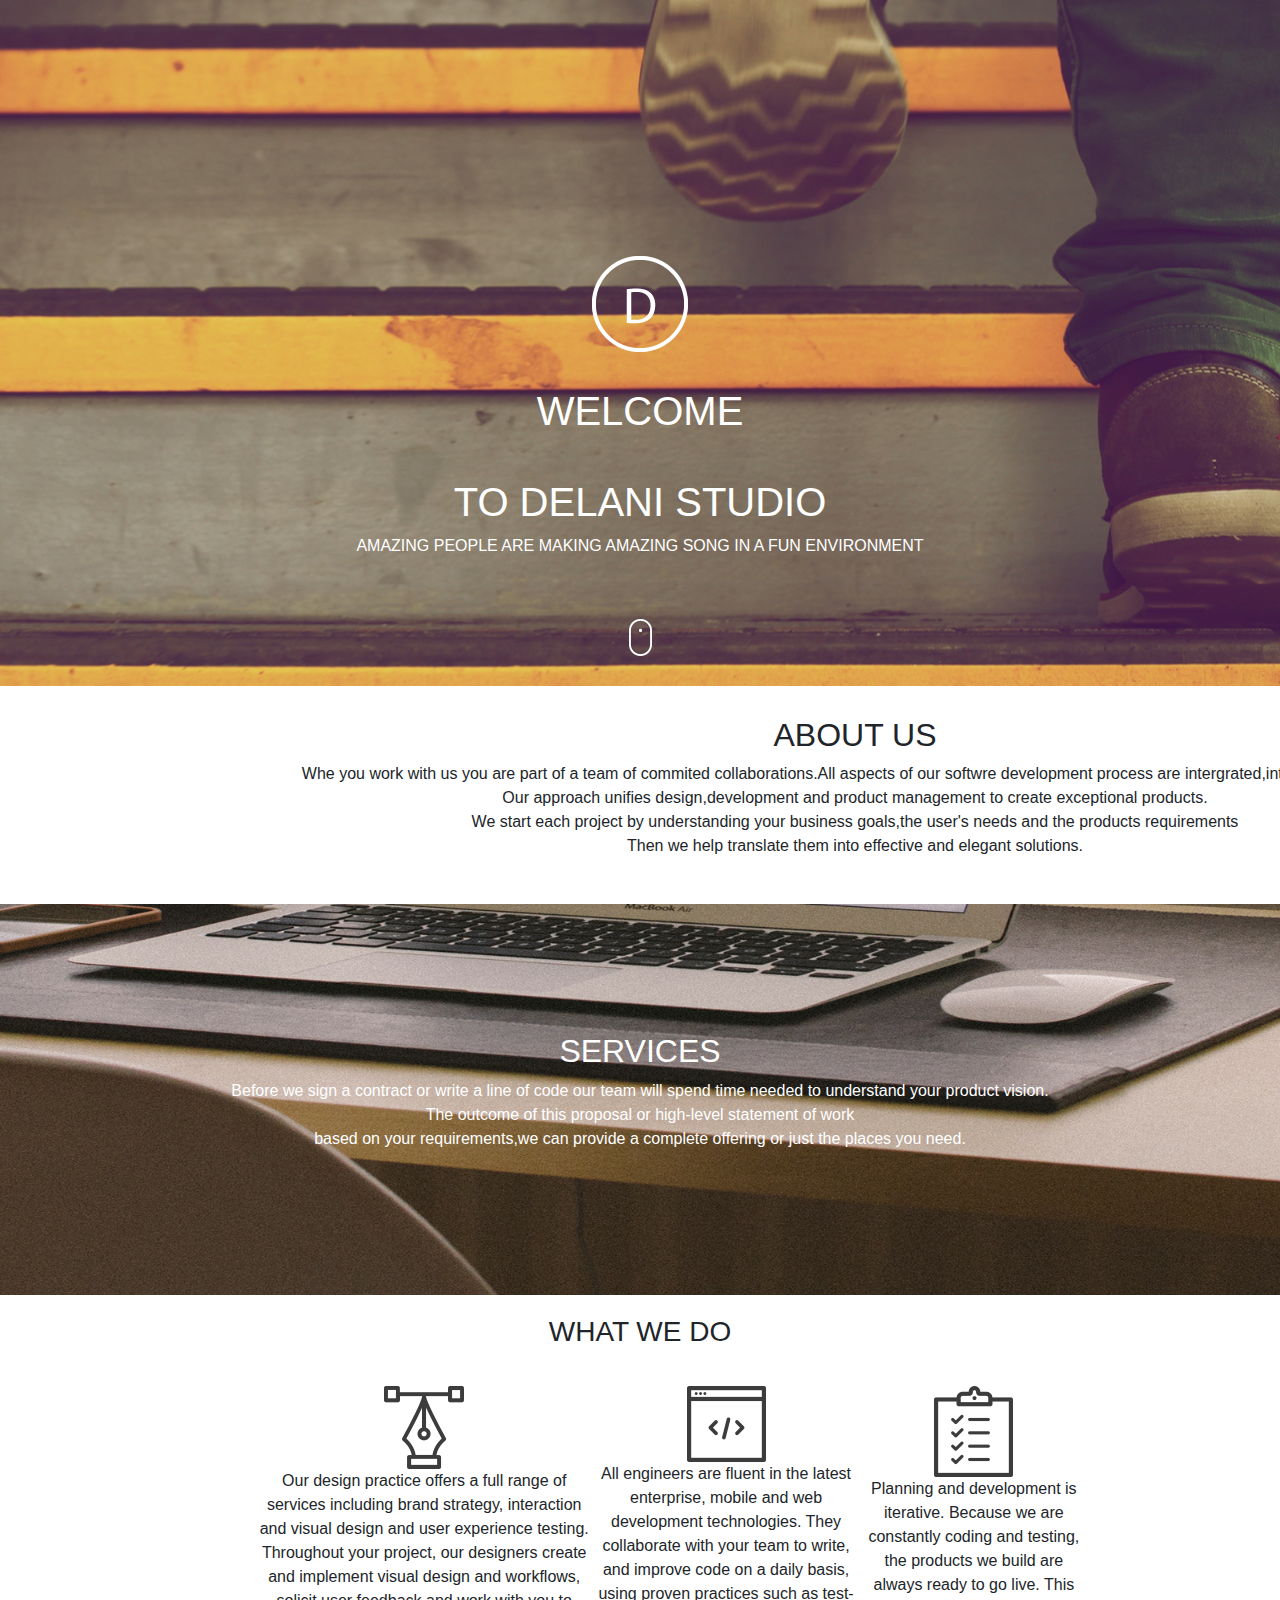
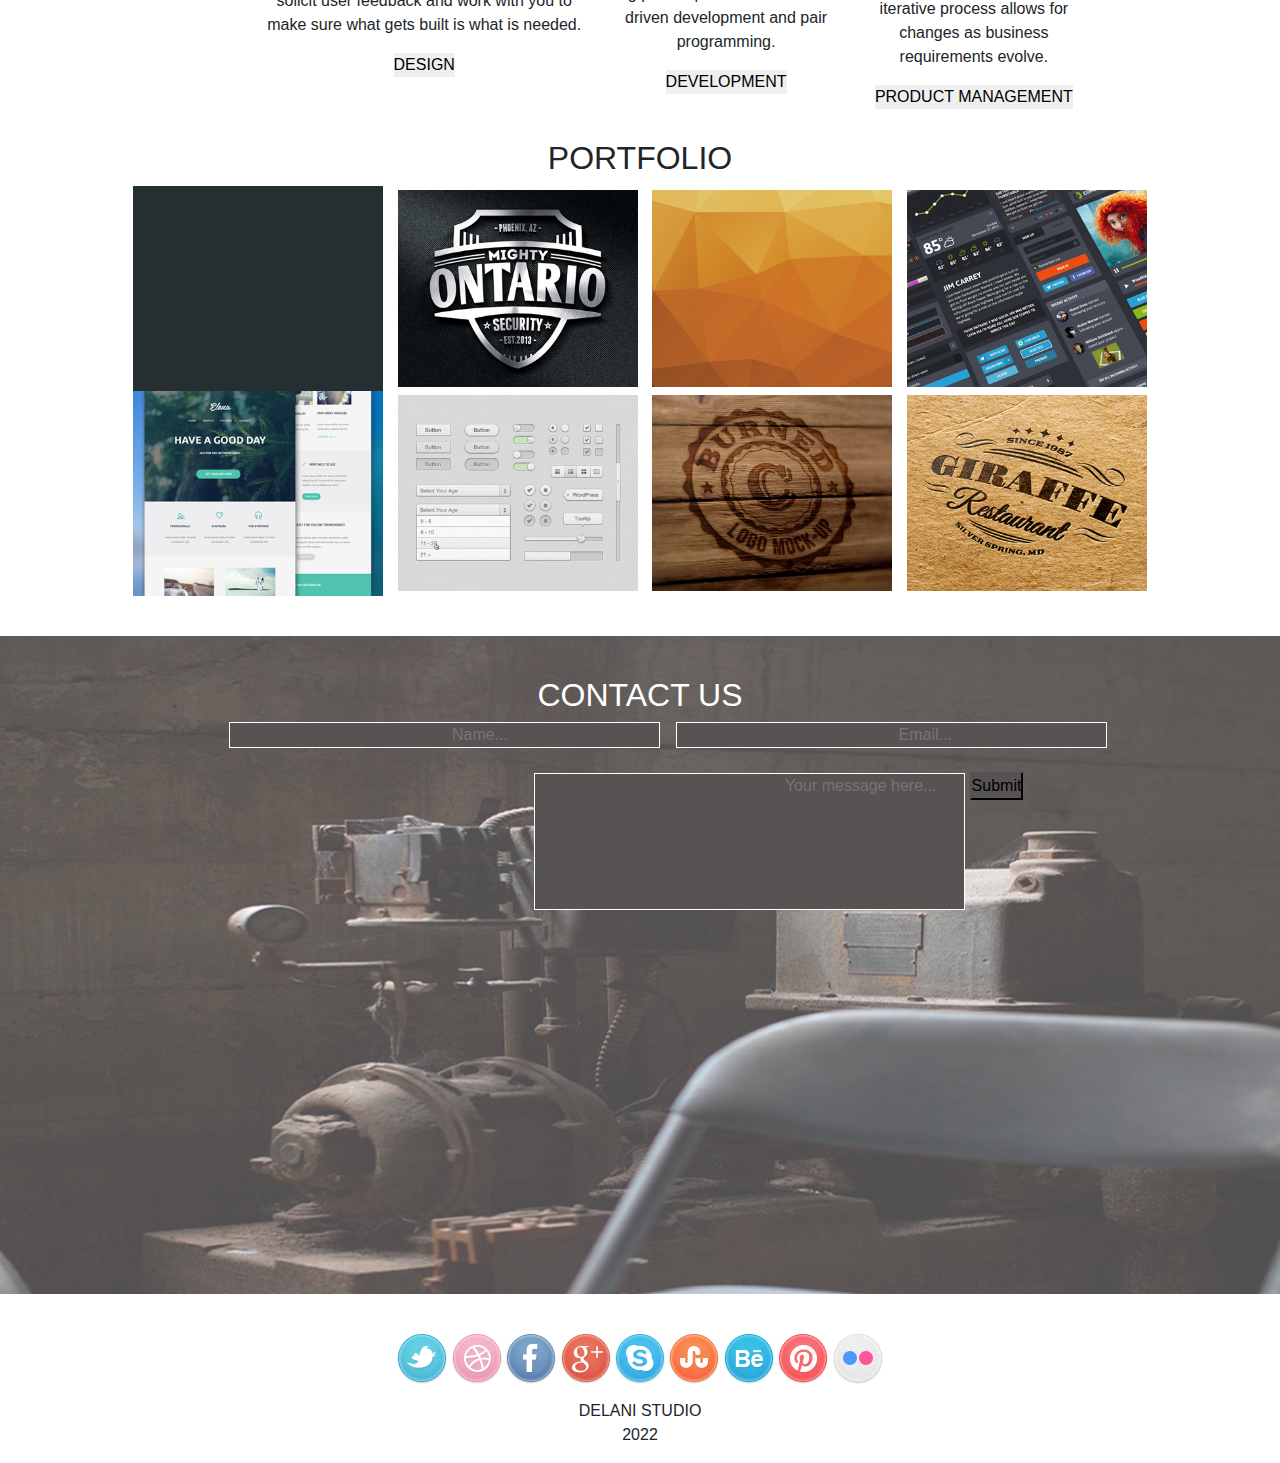
==== index.html @ 976c9649 "add the jquery toggle in the what we do section" ====
<!DOCTYPE html>
<html lang="en">
<head>
    <meta charset="UTF-8">
    <meta http-equiv="X-UA-Compatible" content="IE=edge">
    <meta name="viewport" content="width=device-width, initial-scale=1.0">
    <link rel="stylesheet" href="https://stackpath.bootstrapcdn.com/bootstrap/4.3.1/css/bootstrap.min.css"
            integrity="sha384-ggOyR0iXCbMQv3Xipma34MD+dH/1fQ784/j6cY/iJTQUOhcWr7x9JvoRxT2MZw1T" crossorigin="anonymous">
    <link rel="stylesheet" href="css/style.css">
    <script src="https://ajax.googleapis.com/ajax/libs/jquery/3.5.1/jquery.min.js"></script>
    <script src="js/script.js"></script>


    <title>Delani Studio</title>
</head>
<body>
    <div class="section1 container-fluid">
        <!--background image comes here-->
         <!-- <p style="background-image: url('../assets/logo/logo.png');"> </p>-->
       <div class="container">
           <img src="assets/logo/logo.png" alt="logo" id="logo">
           <h1 id="h1">WELCOME <br>
            <h1 id="secondh1">TO DELANI STUDIO</h1>
           <p id="p1">AMAZING PEOPLE ARE MAKING AMAZING SONG IN A FUN ENVIRONMENT</p>
           <img src="assets/mouse_click.png" alt="mouse_click" id="click">
       </div>

         
    </div>
    <!--section 2 goes here-->
    <div class="section2container">
        <h2>ABOUT US</h2>
        <p>Whe you work with us you are part of  a team of commited collaborations.All aspects of our softwre development process are intergrated,interactive and agile <br>Our approach unifies design,development and product management to create exceptional products. <br>We start each project by understanding your business goals,the user's needs and the products requirements <br>Then we help translate them into effective and elegant solutions.   </p>
    </div>
    <!--section3-->
    <!--background image goes here-->
    <div class=" section3 container-fluid"> 
        <div class="section3a container">
            <h2>SERVICES</h2>
            <p>Before we sign a contract or write a line of code our team will spend time needed to understand your product vision. <br>The outcome of this proposal or high-level statement of work <br> based on your requirements,we can provide a complete offering or just the places you need.  </p>
        </div>
    </div> 
    <h3 id="h3">WHAT WE DO</h3>
    <div class="section4container">
        <!--icons will follow here-->
       
        <div class="design">
            <img src="assets/services_icons/design_icon.png" alt="design"><br>
            <P id="pdesign">Our design practice offers a full range of services including brand strategy, interaction and visual design and user
            experience testing.
            Throughout your project, our designers create and implement visual design and workflows, solicit user feedback and work
            with you to make sure what gets built is what is needed.</P>
            <button id="button1">DESIGN</button>
        </div>
       <div class="development">
            <img src="assets/services_icons/dev_icon.png" alt="dev"><br>
            <P id="pdev">All engineers are fluent in the latest enterprise, mobile and web development technologies.
            They collaborate with your team to write, and improve code on a daily basis, using proven practices such as test-driven
            development and pair programming.</P>

            <button id="button2">DEVELOPMENT</button>
       </div>
       <div class="product">
            <img src="assets/services_icons/product_icon.png" alt="product"><br>
            <P id="pproduct">Planning and development is iterative. Because we are constantly coding and testing, the products we build are always
            ready to go live.
            This iterative process allows for changes as business requirements evolve.</P>
            <button id="button3">PRODUCT MANAGEMENT</button>
       </div>

    </div>
    <div class="containersection5">
        <h2>PORTFOLIO</h2>
        <!--the portfolio images will come here-->
        <img src="assets/portfolio/work4.jpg" alt="work4" width="250px" >
        <img src="assets/portfolio/work3.jpg" alt="work3" width="250px" id="img1">
        <img src="assets/portfolio/work2.jpg" alt="work2" width="250px" id="img1">
        <img src="assets/portfolio/work1.jpg" alt="work1" width="250px" id="img1">
        <img src="assets/portfolio/work5.jpg" alt="work5" width="250px">
        <img src="assets/portfolio/work6.jpg" alt="work6" width="250px" id="img1">
        <img src="assets/portfolio/work7.jpg" alt="work7" width="250px" id="img1">
        <img src="assets/portfolio/work8.jpg" alt="work8" width="250px" id="img1">


    </div>
    <div class="section6 container-fluid">
       
        <!--a background img will appear here-->
        <!--a form will also be put here-->
       <div class="container">
            <form>
                <h2>CONTACT US</h2>
                <input type="text" id="name" name="yourname" placeholder="Name...">
                <input type="email" id="email" name="youremail" placeholder="Email..."> <br> <br>
            
                <input type="text" id="message" name="yourmessage" placeholder="Your message here...">
                <input type="submit" id="sub">
            </form>
       </div>
    </div>
    <div class="section7 footer">
        <!--social icons will be put here-->
        <img src="assets/social_icons/twitter.png" alt="twitter">
        <img src="assets/social_icons/dribble.png" alt="dribble" id="img2">
        <img src="assets/social_icons/facebook.png" alt="facebook" id="img2">
        <img src="assets/social_icons/g_plus.png" alt="gplus" id="img2">
        <img src="assets/social_icons/skype.png" alt="skyp" id="img2">
        <img src="assets/social_icons/stumble_upon.png" alt="stumble_upon">
        <img src="assets/social_icons/behance.png" alt="behance" id="img2">
        <img src="assets/social_icons/pinterest.png" alt="pinterest" id="img2">
        <img src="assets/social_icons/flickr.png" alt="flickr" id="img2">


    </div>
    <p id="copyright">DELANI STUDIO <br>2022 </p>
</body>
</html>
---- css/style.css ----
*{
    padding: 0%;
    margin: 0%;
    box-sizing: border-box;
}

.section1{
    background-image: url(../assets/backgrounds/h_img.jpg);
    background-position: center;
    background-repeat: no-repeat;
    position: relative;
    padding-top: 20%;
    
}
.container{
    text-align: center;
    color: white;    
}
#logo{
    padding-bottom: 35px;
}
#h1{
    padding-bottom: 35px;
}

#p1{
    padding-bottom: 45px;
    
}
#click{
    padding-bottom: 30px;
}
/*section2 */
.section2container{
    text-align: center;
    padding: 30px 30px 30px 30px;  
    width: 190vh;
    
}
/*.section3container{
  
    text-align: center;
    color: white;

 
}*/


.section3{
    background-image: url(../assets/backgrounds/s_image.jpg);
    background-size: cover;
    background-position: center;
    background-repeat: no-repeat;
    position: relative;
    padding-top: 10%;
    padding-bottom: 10%;
    padding-right: 10%;
    padding-left: 10%;
}
/*Ssection4*/
.section4container{
    text-align: center;
    display: flex;
    justify-content: space-between;
    margin-left: 20%;
    margin-right: 15%;
    padding-top: 30px;
}
#h3{
    text-align: center;
    padding-top: 20px;
    font-size: bold;
}
.containersection5{
   text-align: center;
    margin-left: 10%;
    margin-right: 10%;
    padding-top: 30px;
    
}
#img1{
    padding-left: 10px;
}
/*contact us section*/
.section6{
    background-image: url(../assets/backgrounds/c_image.jpg);
    background-position: center;
    background-repeat: no-repeat;
    position: relative;
    padding-bottom: 30%;
    color: white;
    margin-top: 40px;
    margin-bottom: 40px;
    
}


#email{
    border: 1px solid white;
    background: #565352;
    color: white;
    padding-left: 20%;
    margin-left: 1%;
}
#name{
    border: 1px solid white;
    background: #565352;
    color: white;
    padding-left: 20%;
    margin-left: 5%;
}
#message{
    border: 1px solid white;
    background: #565352;
    color: white;
    padding-left: 20%;
    padding-bottom: 10%;
    text-align: center;
    margin-left: 25%;
   
}
#sub{
    background: #565352;
}

.section6 h2{
    text-align: center;
    padding-top: 40px;
}
.section7{
    text-align: center;
}
#copyright{
    text-align: center;
    padding-top: 15px;

}
#button1{
    border: none;
}
#button2{
    border: none;
}
#button3{
    border: none;
}
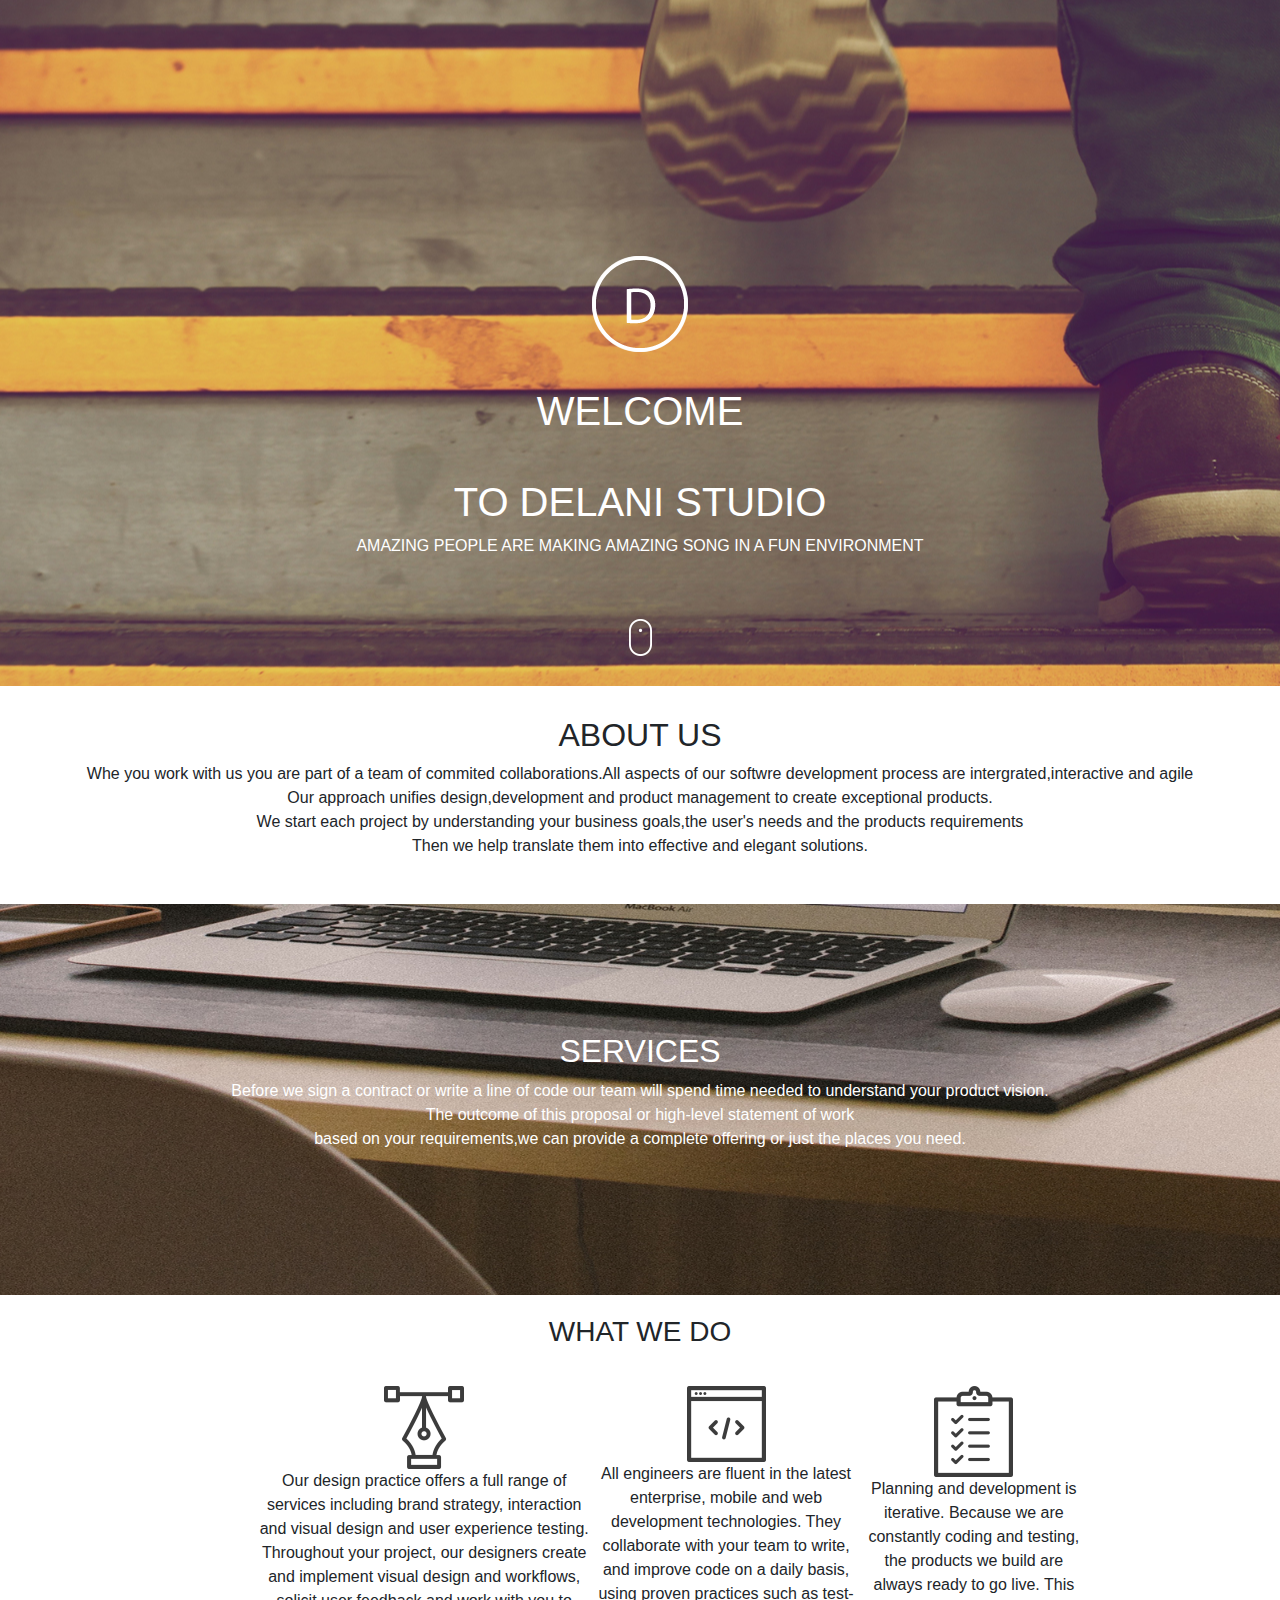
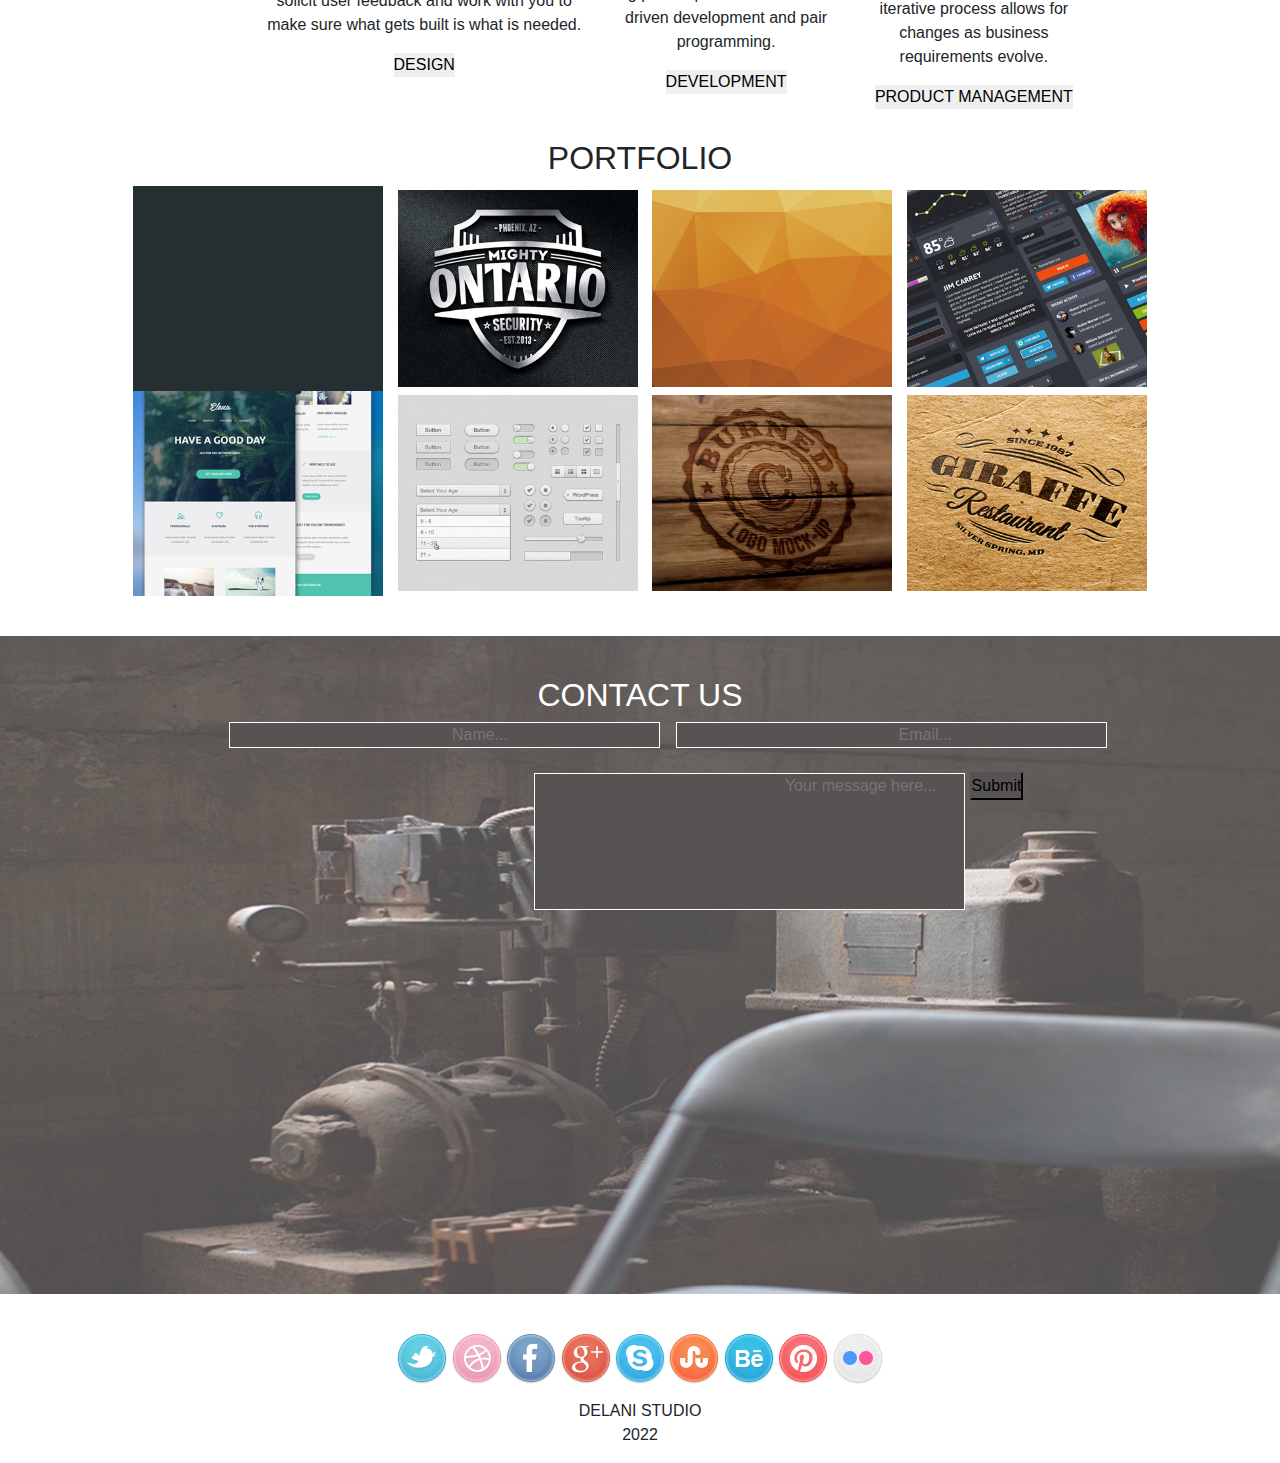
==== commit 7d33e57e: "modified the alert popup" ====
--- a/index.html
+++ b/index.html
@@ -28,9 +28,15 @@
          
     </div>
     <!--section 2 goes here-->
-    <div class="section2container">
+    <div class="container-fluid">
+      <div class="cont">
         <h2>ABOUT US</h2>
-        <p>Whe you work with us you are part of  a team of commited collaborations.All aspects of our softwre development process are intergrated,interactive and agile <br>Our approach unifies design,development and product management to create exceptional products. <br>We start each project by understanding your business goals,the user's needs and the products requirements <br>Then we help translate them into effective and elegant solutions.   </p>
+        <p>Whe you work with us you are part of a team of commited collaborations.All aspects of our softwre development process
+            are intergrated,interactive and agile <br>Our approach unifies design,development and product management to create
+            exceptional products. <br>We start each project by understanding your business goals,the user's needs and the
+            products requirements <br>Then we help translate them into effective and elegant solutions.
+        </p>
+      </div>
     </div>
     <!--section3-->
     <!--background image goes here-->
@@ -88,13 +94,13 @@
         <!--a background img will appear here-->
         <!--a form will also be put here-->
        <div class="container">
-            <form>
+            <form name="message" id="form" onsubmit="myFunction()">
                 <h2>CONTACT US</h2>
                 <input type="text" id="name" name="yourname" placeholder="Name...">
                 <input type="email" id="email" name="youremail" placeholder="Email..."> <br> <br>
             
                 <input type="text" id="message" name="yourmessage" placeholder="Your message here...">
-                <input type="submit" id="sub">
+                <input type="submit" id="sub" value="Submit">
             </form>
        </div>
     </div>
--- a/css/style.css
+++ b/css/style.css
@@ -31,10 +31,10 @@
     padding-bottom: 30px;
 }
 /*section2 */
-.section2container{
+.cont{
     text-align: center;
     padding: 30px 30px 30px 30px;  
-    width: 190vh;
+    
     
 }
 /*.section3container{
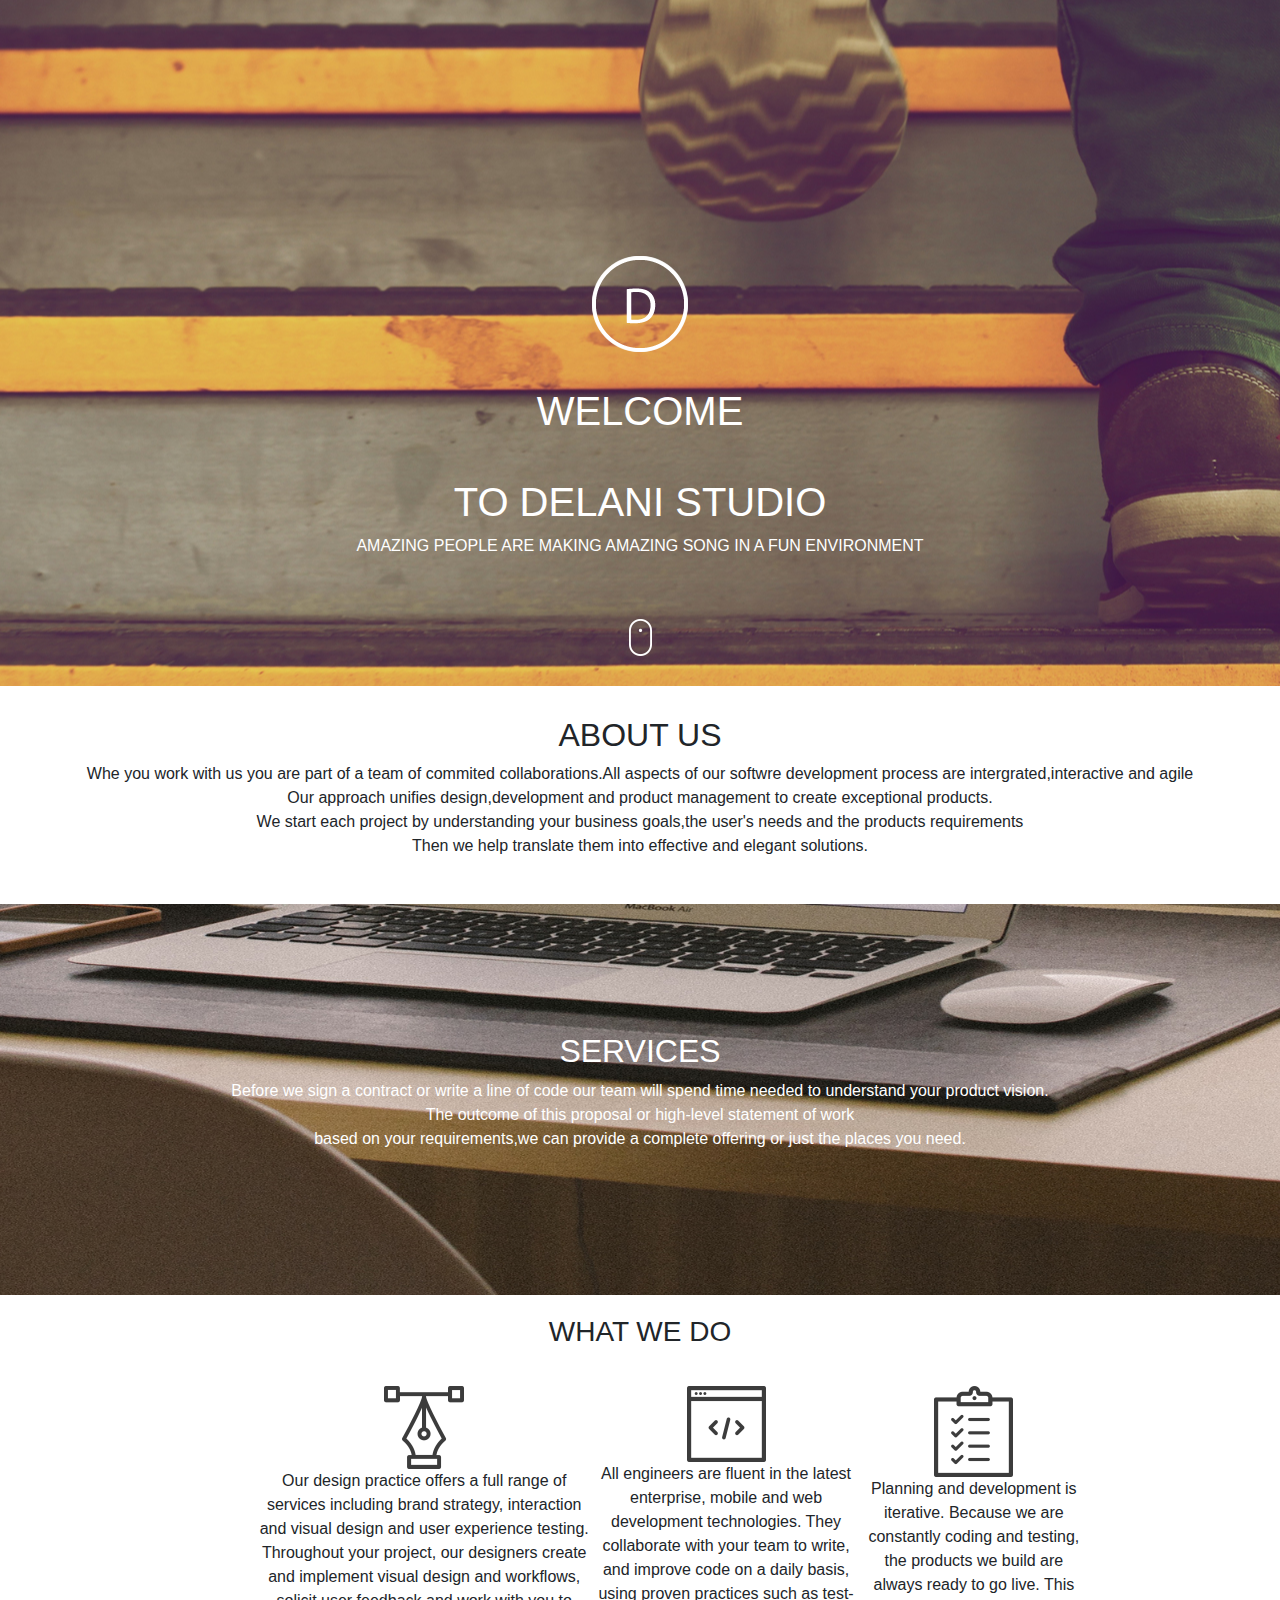
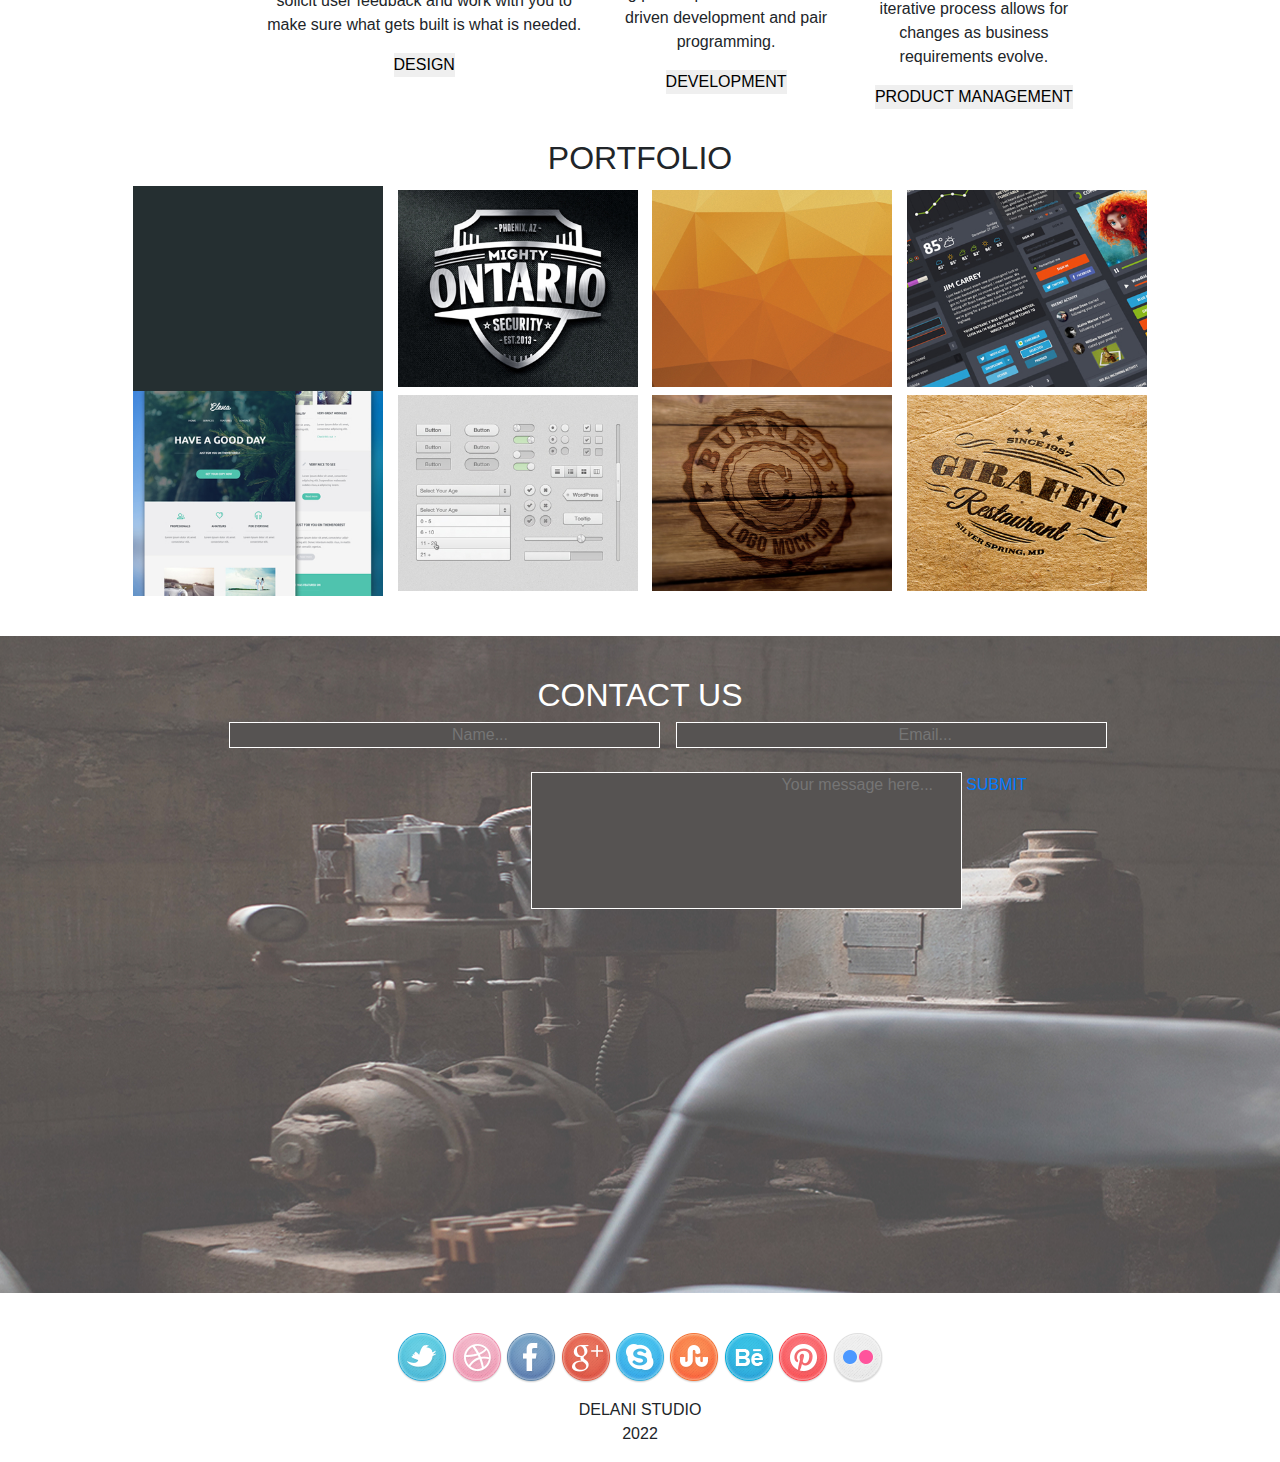
==== commit af36293c: "intergrate mailchimp to make the submission responsive" ====
--- a/index.html
+++ b/index.html
@@ -9,8 +9,6 @@
     <link rel="stylesheet" href="css/style.css">
     <script src="https://ajax.googleapis.com/ajax/libs/jquery/3.5.1/jquery.min.js"></script>
     <script src="js/script.js"></script>
-
-
     <title>Delani Studio</title>
 </head>
 <body>
@@ -100,7 +98,8 @@
                 <input type="email" id="email" name="youremail" placeholder="Email..."> <br> <br>
             
                 <input type="text" id="message" name="yourmessage" placeholder="Your message here...">
-                <input type="submit" id="sub" value="Submit">
+               <!-- <input type="submit" id="sub" value="Submit">-->
+                <a href="assets/mailchimp.html">SUBMIT</a>
             </form>
        </div>
     </div>
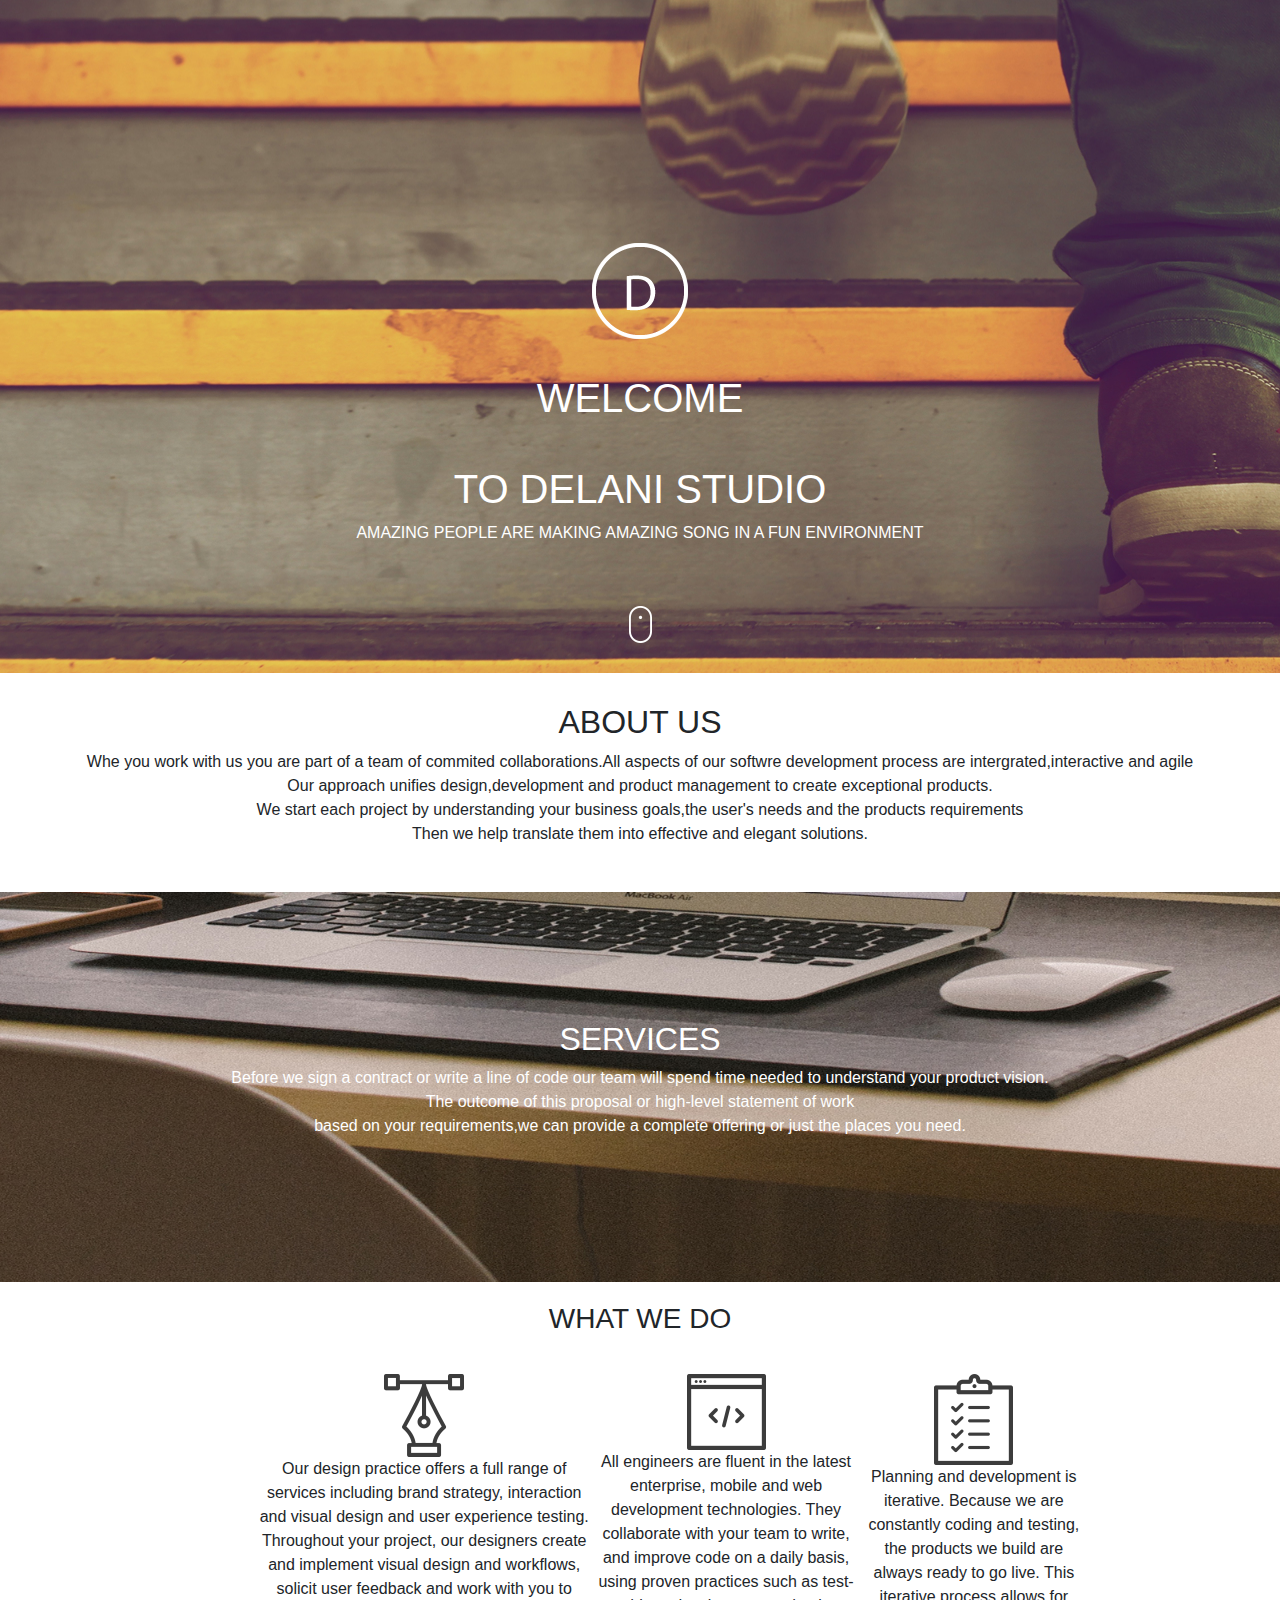
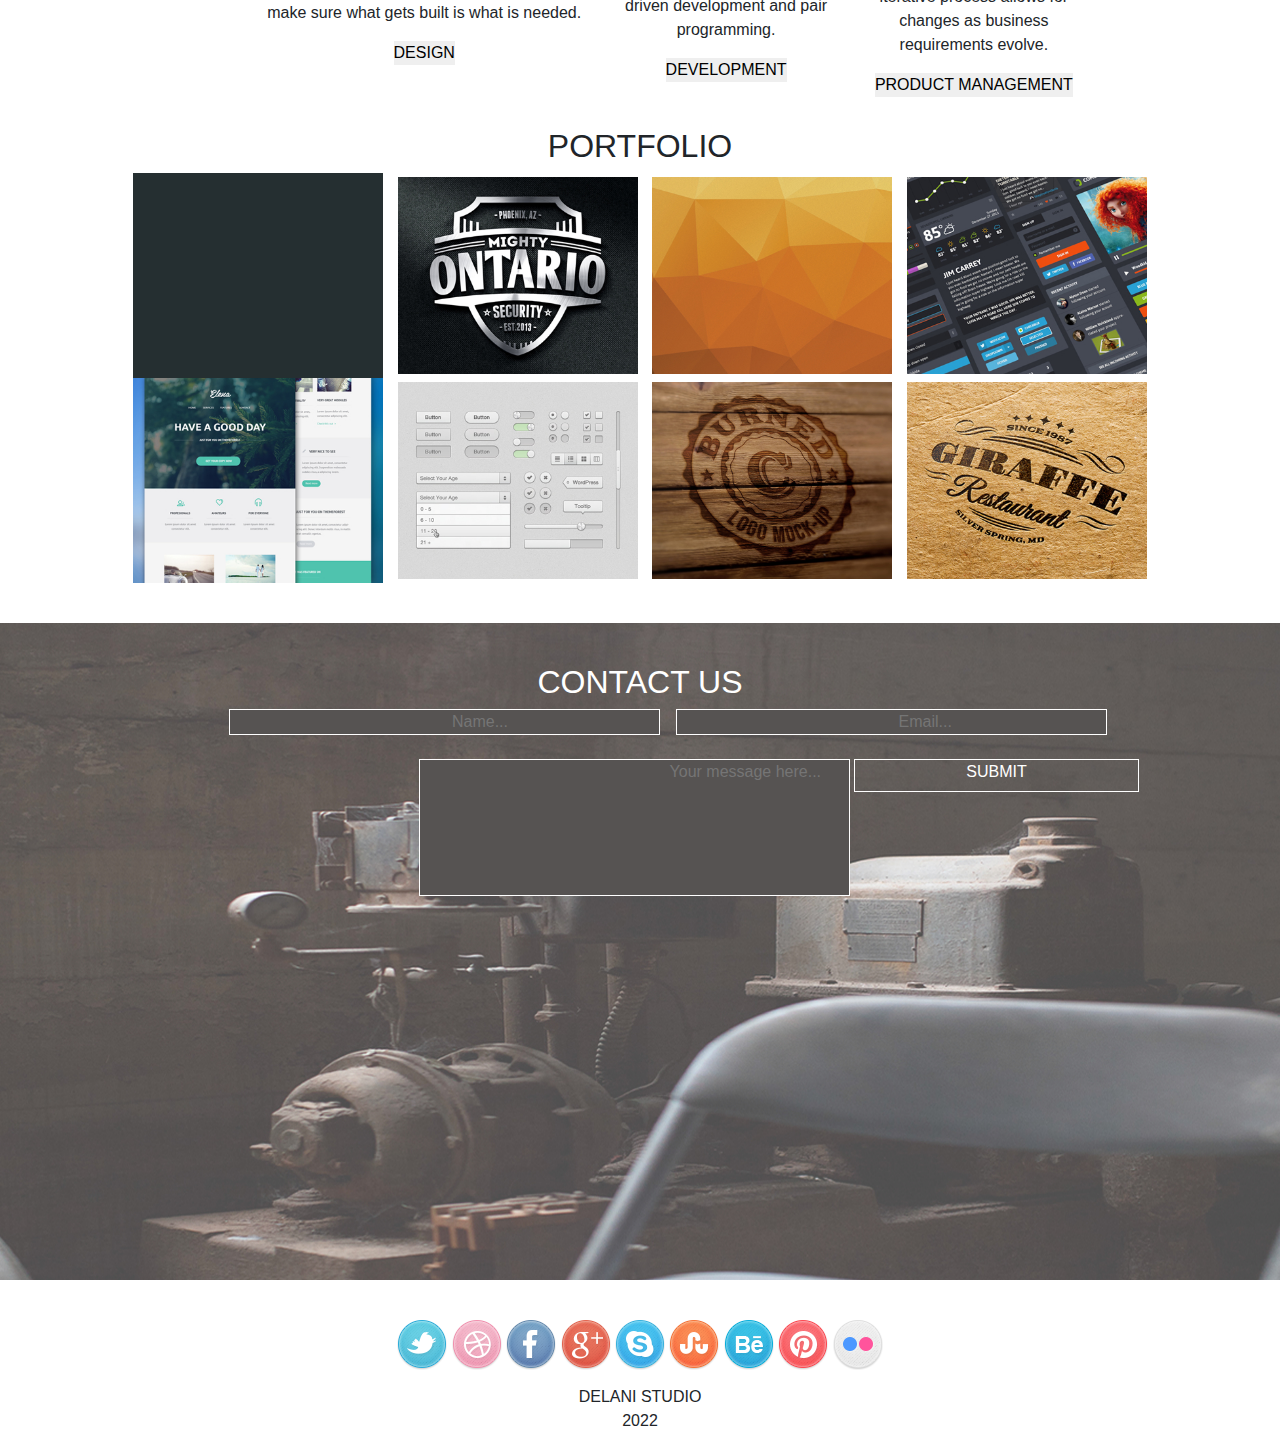
==== commit 869e56a4: "restructure and style the form submit button" ====
--- a/index.html
+++ b/index.html
@@ -8,6 +8,8 @@
             integrity="sha384-ggOyR0iXCbMQv3Xipma34MD+dH/1fQ784/j6cY/iJTQUOhcWr7x9JvoRxT2MZw1T" crossorigin="anonymous">
     <link rel="stylesheet" href="css/style.css">
     <script src="https://ajax.googleapis.com/ajax/libs/jquery/3.5.1/jquery.min.js"></script>
+    <script src="snake.min.js"> </script>
+    
     <script src="js/script.js"></script>
     <title>Delani Studio</title>
 </head>
@@ -76,7 +78,7 @@
     <div class="containersection5">
         <h2>PORTFOLIO</h2>
         <!--the portfolio images will come here-->
-        <img src="assets/portfolio/work4.jpg" alt="work4" width="250px" >
+        <img src="assets/portfolio/work4.jpg" alt="work4" width="250px">
         <img src="assets/portfolio/work3.jpg" alt="work3" width="250px" id="img1">
         <img src="assets/portfolio/work2.jpg" alt="work2" width="250px" id="img1">
         <img src="assets/portfolio/work1.jpg" alt="work1" width="250px" id="img1">
@@ -84,6 +86,73 @@
         <img src="assets/portfolio/work6.jpg" alt="work6" width="250px" id="img1">
         <img src="assets/portfolio/work7.jpg" alt="work7" width="250px" id="img1">
         <img src="assets/portfolio/work8.jpg" alt="work8" width="250px" id="img1">
+
+
+
+
+
+
+
+
+
+
+
+        <!--<div class="box snake">
+            <img src="assets/portfolio/work4.jpg" alt="work4" width="250px">
+            <div class="overlay">
+                This is our first project
+            </div>
+        </div>
+
+            
+          <div class="box snake">
+                <img src="assets/portfolio/work3.jpg" alt="work3" width="250px" id="img1">
+                <div class="overlay">
+                    This is our first project
+                </div>
+          </div>
+
+            <div class="box snake">
+                <img src="assets/portfolio/work2.jpg" alt="work2" width="250px" id="img1">
+                <div class="overlay">
+                    This is our first project
+                </div>
+            </div>
+
+             <div class=" box snake">
+                <img src="assets/portfolio/work1.jpg" alt="work1" width="250px" id="img1">
+                <div class="overlay">
+                    This is our first project
+                </div>
+             </div>
+
+             <div class="box snake">
+                <img src="assets/portfolio/work5.jpg" alt="work5" width="250px">
+                <div class="overlay">
+                    This is our first project
+                </div>
+             </div>
+             <div class="snake">
+                <img src="assets/portfolio/work6.jpg" alt="work6" width="250px" id="img1">
+                <div class="overlay">
+                    This is our first project
+                </div>
+             </div>
+             <div class="box snake">
+                <img src="assets/portfolio/work7.jpg" alt="work7" width="250px" id="img1">
+                <div class="overlay">
+                    This is our first project
+                </div>
+             </div>
+
+             <div class="box snake">
+                <img src="assets/portfolio/work8.jpg" alt="work8" width="250px" id="img1">
+                <div class="overlay">
+                    This is our first project
+                </div>
+             </div>-->
+
+        
 
 
     </div>
@@ -97,9 +166,10 @@
                 <input type="text" id="name" name="yourname" placeholder="Name...">
                 <input type="email" id="email" name="youremail" placeholder="Email..."> <br> <br>
             
-                <input type="text" id="message" name="yourmessage" placeholder="Your message here...">
-               <!-- <input type="submit" id="sub" value="Submit">-->
-                <a href="assets/mailchimp.html">SUBMIT</a>
+                <input type="text" id="message" name="yourmessage" placeholder="Your message here..."> 
+                <!--<input type="submit" id="sub" value="Submit">-->
+                <a href="assets/mailchimp.html" id="sub2">SUBMIT</a>
+              
             </form>
        </div>
     </div>
@@ -118,5 +188,6 @@
 
     </div>
     <p id="copyright">DELANI STUDIO <br>2022 </p>
+
 </body>
 </html>--- a/css/style.css
+++ b/css/style.css
@@ -9,7 +9,7 @@
     background-position: center;
     background-repeat: no-repeat;
     position: relative;
-    padding-top: 20%;
+    padding-top: 19%;
     
 }
 .container{
@@ -144,4 +144,31 @@
 #button3{
     border: none;
 }
+#sub2{
+    border: 1px solid white;
+    height: 140px;
+    width: 100px; 
+    color: white;
+    text-align: center;
+    padding-left: 10%;
+    padding-right: 10%;
+    padding-top: 0.3%;
+    padding-bottom: 1%;
+    
+}
+.overlay{
+  position:absolute;
+  opacity:0.9;
+  text-align:center;
+  padding-top:60px;
+  background-color:#ffffff;
 
+}
+
+.overlay .title{
+  font-size:15px;
+  font-weight:bold;
+  display:block;
+  width:100%;
+
+}
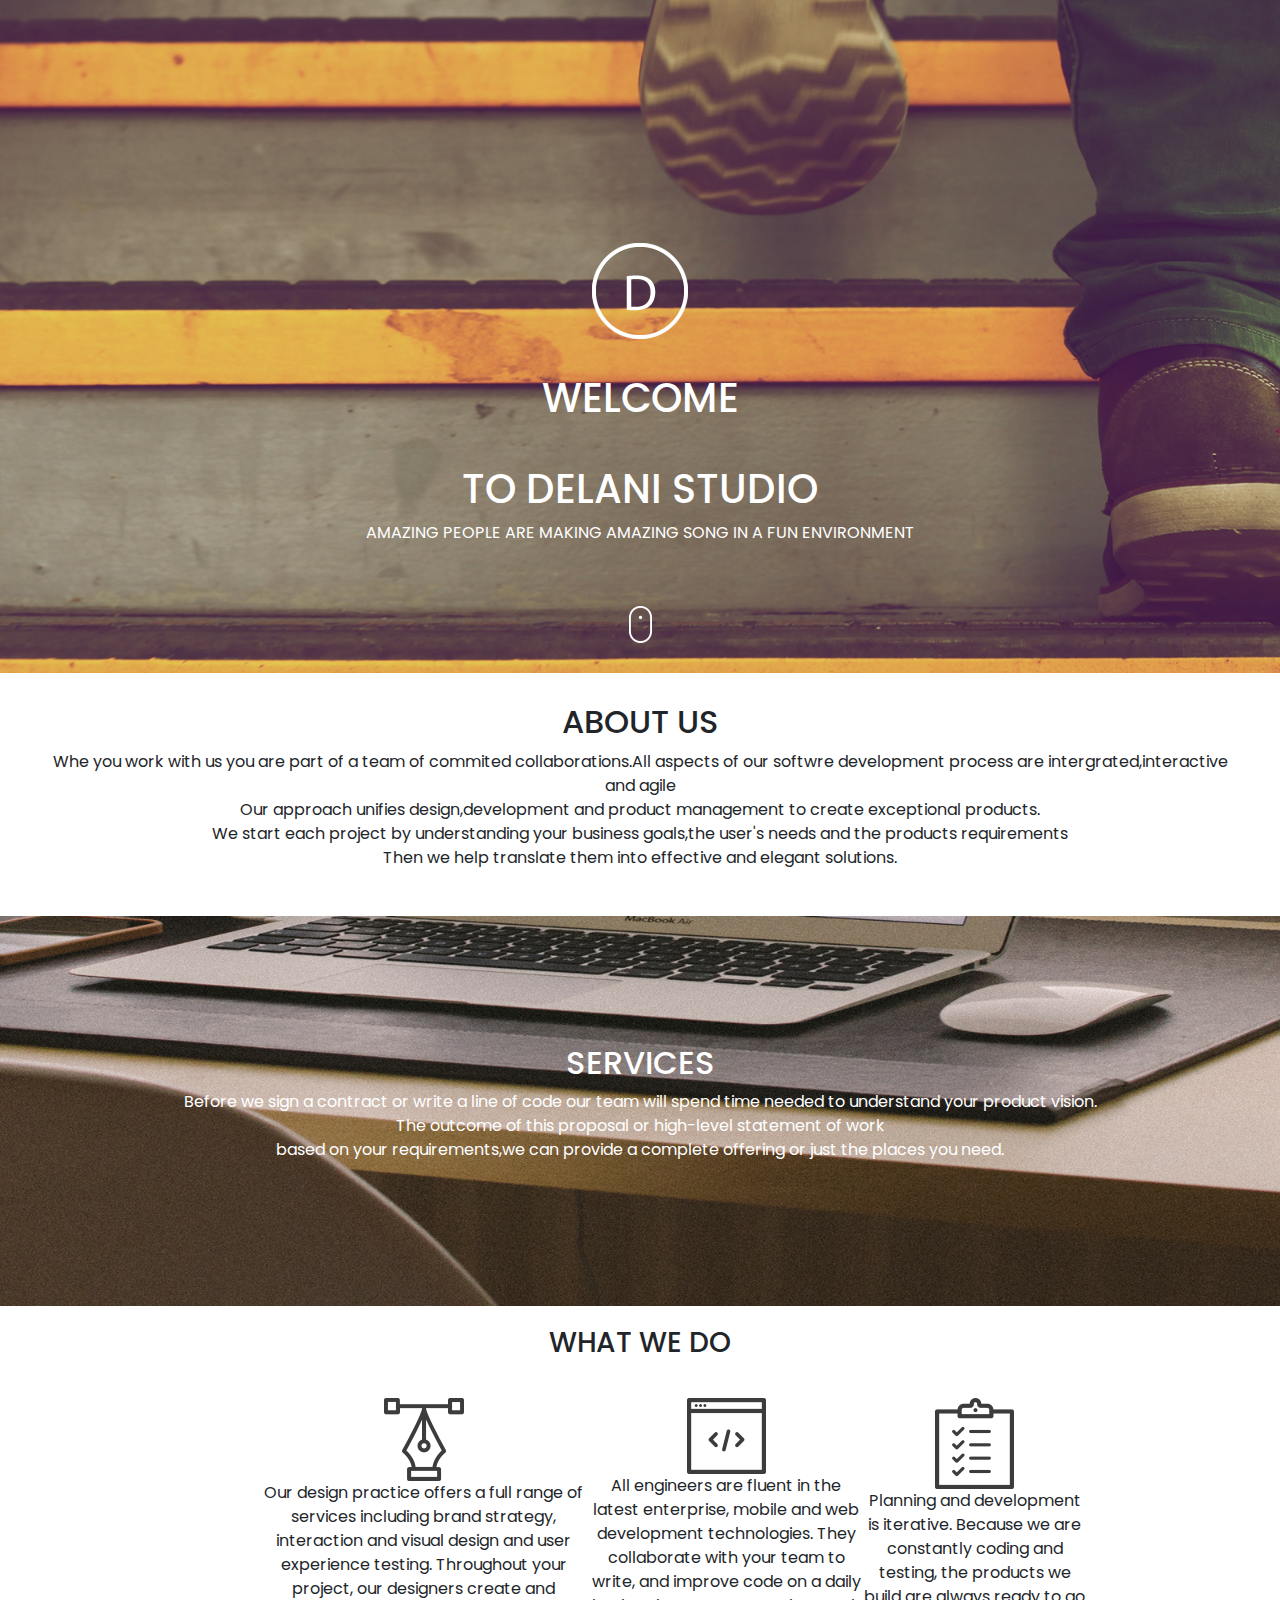
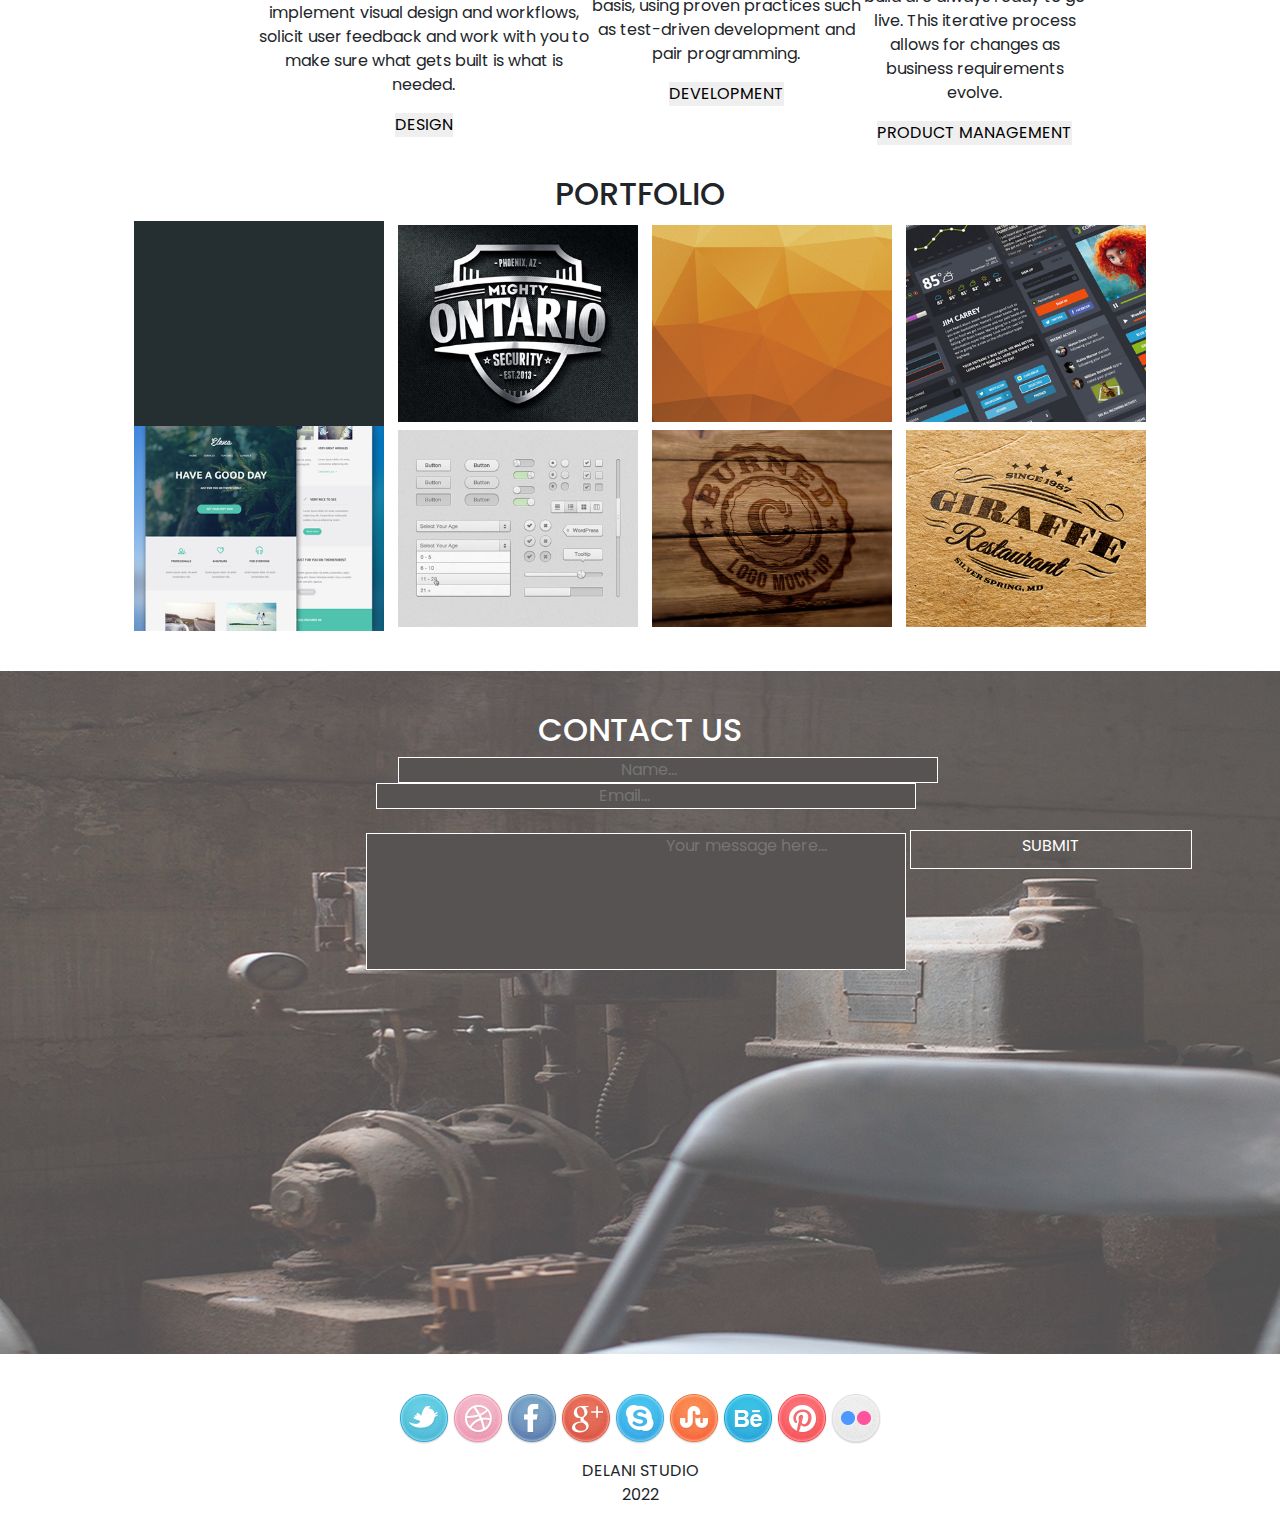
==== commit 08f78e7c: "add google fonts" ====
--- a/index.html
+++ b/index.html
@@ -11,6 +11,9 @@
     <script src="snake.min.js"> </script>
     
     <script src="js/script.js"></script>
+    <link rel="preconnect" href="https://fonts.googleapis.com">
+    <link rel="preconnect" href="https://fonts.gstatic.com" crossorigin>
+    <link href="https://fonts.googleapis.com/css2?family=Poppins:wght@300&display=swap" rel="stylesheet">
     <title>Delani Studio</title>
 </head>
 <body>
--- a/css/style.css
+++ b/css/style.css
@@ -2,6 +2,9 @@
     padding: 0%;
     margin: 0%;
     box-sizing: border-box;
+}
+body{
+    font-family: 'Poppins', sans-serif;
 }
 
 .section1{
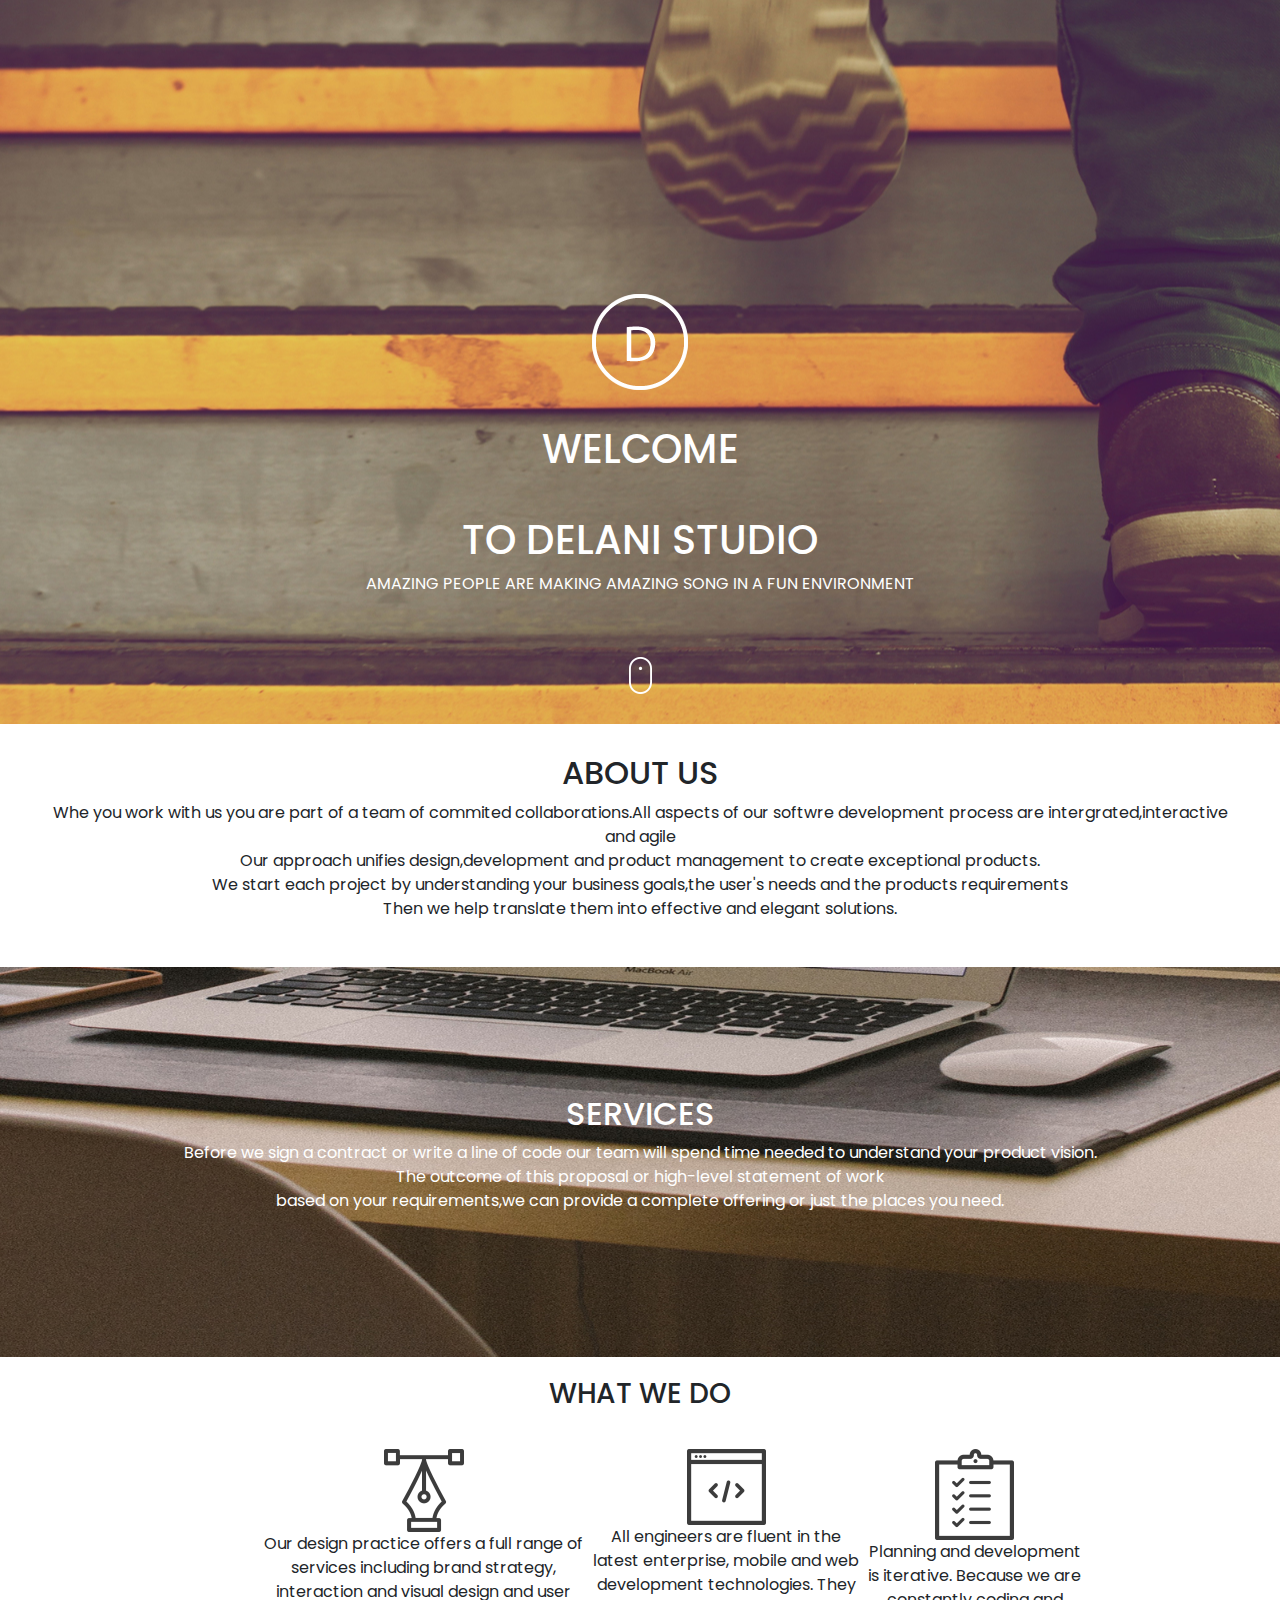
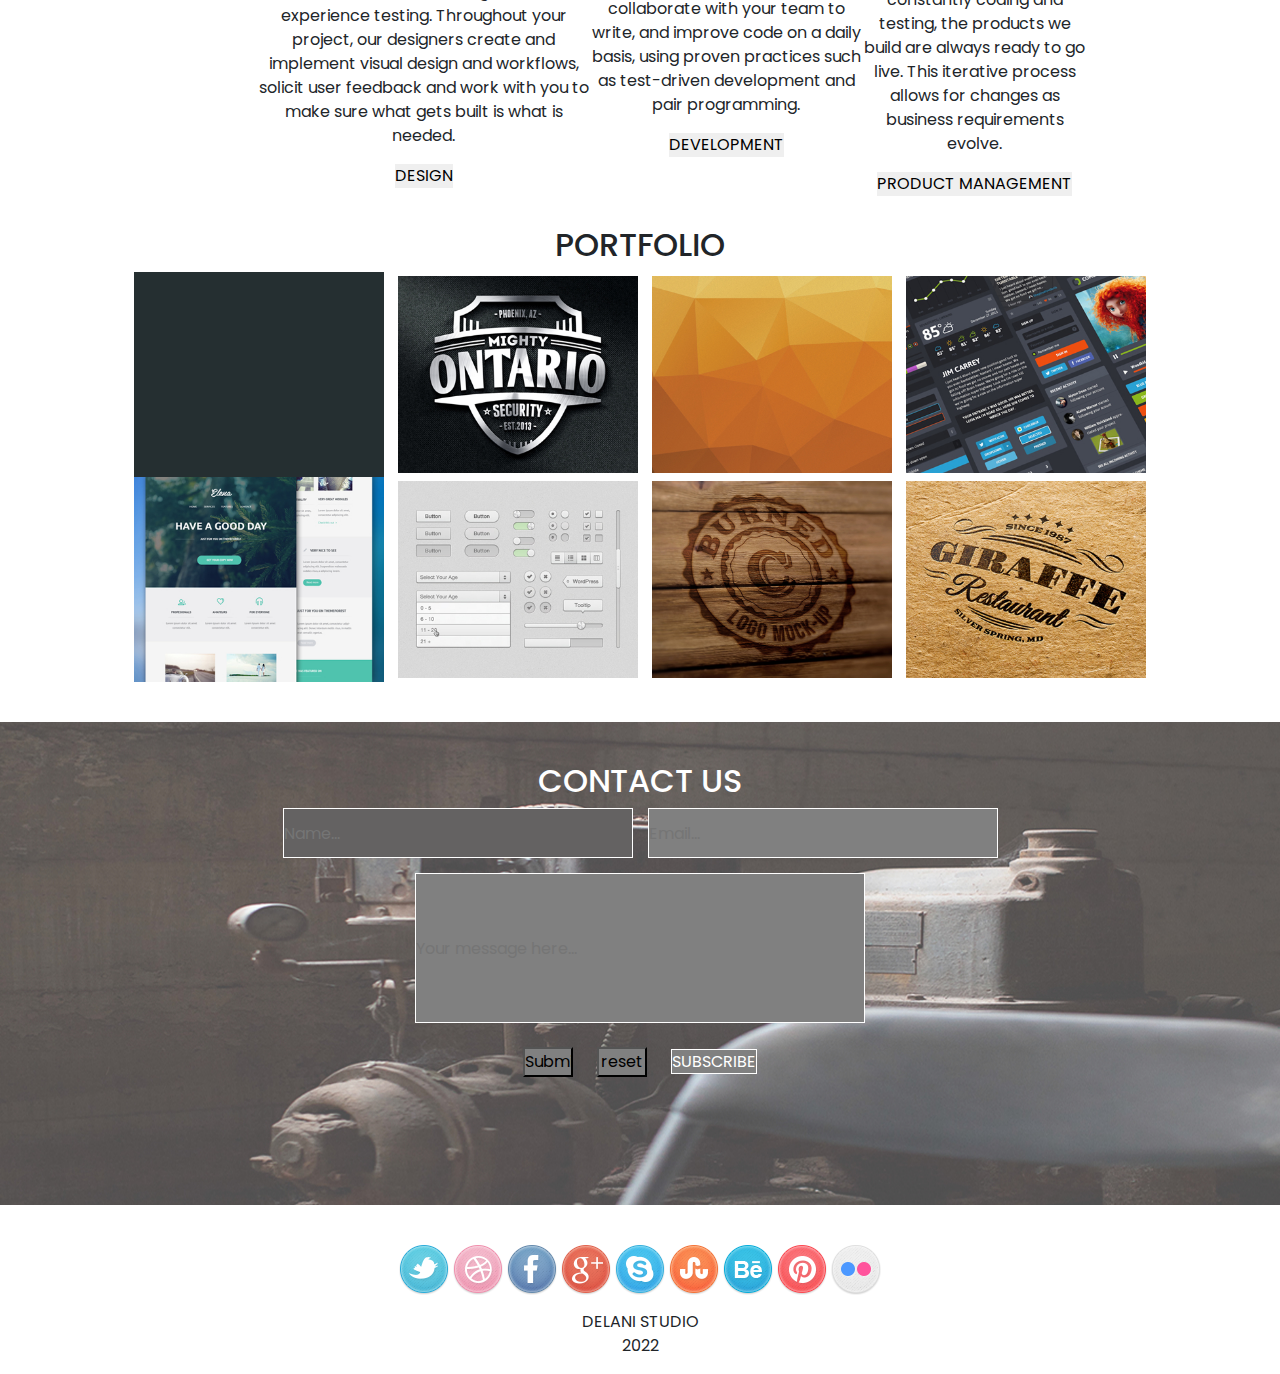
==== commit ec8d6367: "adjust the width and height of the form inuts" ====
--- a/index.html
+++ b/index.html
@@ -9,7 +9,6 @@
     <link rel="stylesheet" href="css/style.css">
     <script src="https://ajax.googleapis.com/ajax/libs/jquery/3.5.1/jquery.min.js"></script>
     <script src="snake.min.js"> </script>
-    
     <script src="js/script.js"></script>
     <link rel="preconnect" href="https://fonts.googleapis.com">
     <link rel="preconnect" href="https://fonts.gstatic.com" crossorigin>
@@ -89,75 +88,6 @@
         <img src="assets/portfolio/work6.jpg" alt="work6" width="250px" id="img1">
         <img src="assets/portfolio/work7.jpg" alt="work7" width="250px" id="img1">
         <img src="assets/portfolio/work8.jpg" alt="work8" width="250px" id="img1">
-
-
-
-
-
-
-
-
-
-
-
-        <!--<div class="box snake">
-            <img src="assets/portfolio/work4.jpg" alt="work4" width="250px">
-            <div class="overlay">
-                This is our first project
-            </div>
-        </div>
-
-            
-          <div class="box snake">
-                <img src="assets/portfolio/work3.jpg" alt="work3" width="250px" id="img1">
-                <div class="overlay">
-                    This is our first project
-                </div>
-          </div>
-
-            <div class="box snake">
-                <img src="assets/portfolio/work2.jpg" alt="work2" width="250px" id="img1">
-                <div class="overlay">
-                    This is our first project
-                </div>
-            </div>
-
-             <div class=" box snake">
-                <img src="assets/portfolio/work1.jpg" alt="work1" width="250px" id="img1">
-                <div class="overlay">
-                    This is our first project
-                </div>
-             </div>
-
-             <div class="box snake">
-                <img src="assets/portfolio/work5.jpg" alt="work5" width="250px">
-                <div class="overlay">
-                    This is our first project
-                </div>
-             </div>
-             <div class="snake">
-                <img src="assets/portfolio/work6.jpg" alt="work6" width="250px" id="img1">
-                <div class="overlay">
-                    This is our first project
-                </div>
-             </div>
-             <div class="box snake">
-                <img src="assets/portfolio/work7.jpg" alt="work7" width="250px" id="img1">
-                <div class="overlay">
-                    This is our first project
-                </div>
-             </div>
-
-             <div class="box snake">
-                <img src="assets/portfolio/work8.jpg" alt="work8" width="250px" id="img1">
-                <div class="overlay">
-                    This is our first project
-                </div>
-             </div>-->
-
-        
-
-
     </div>
     <div class="section6 container-fluid">
        
@@ -166,12 +96,16 @@
        <div class="container">
             <form name="message" id="form" onsubmit="myFunction()">
                 <h2>CONTACT US</h2>
-                <input type="text" id="name" name="yourname" placeholder="Name...">
-                <input type="email" id="email" name="youremail" placeholder="Email..."> <br> <br>
-            
-                <input type="text" id="message" name="yourmessage" placeholder="Your message here..."> 
-                <!--<input type="submit" id="sub" value="Submit">-->
-                <a href="assets/mailchimp.html" id="sub2">SUBMIT</a>
+                   <div class="first">
+                            <input type="text" id="names" name="yourname" placeholder="Name..." required> <br> <br>
+                            <input type="email" id="email" name="youremail" placeholder="Email..." required> <br> <br>
+
+                   </div>
+                <input type="text" id="message" name="yourmessage" placeholder="Your message here..." required>  <br> <br>
+                <input type="submit" id="sub1" value="Submit">
+                <input type="reset" id="sub1a" value="reset">
+
+                <a href="assets/mailchimp.html" id="sub2">SUBSCRIBE</a>
               
             </form>
        </div>
--- a/css/style.css
+++ b/css/style.css
@@ -12,7 +12,7 @@
     background-position: center;
     background-repeat: no-repeat;
     position: relative;
-    padding-top: 19%;
+    padding-top: 23%;
     
 }
 .container{
@@ -90,42 +90,54 @@
     background-position: center;
     background-repeat: no-repeat;
     position: relative;
-    padding-bottom: 30%;
+    padding-bottom: 10%;
     color: white;
     margin-top: 40px;
     margin-bottom: 40px;
     
 }
-
-
+.first{
+    display: inline-flex;
+    
+}
+#names{
+  border:1px solid white ;
+  background-color: rgb(100, 98, 98);
+  color: white;
+  height: 50px;
+  width: 350px;
+}
 #email{
-    border: 1px solid white;
-    background: #565352;
-    color: white;
-    padding-left: 20%;
-    margin-left: 1%;
-}
-#name{
-    border: 1px solid white;
-    background: #565352;
-    color: white;
-    padding-left: 20%;
-    margin-left: 5%;
-}
+  border:1px solid white ;
+  background-color: gray;
+  color: white;
+  height: 50px;
+  width: 350px;
+  margin-left: 15px;
+} 
 #message{
-    border: 1px solid white;
-    background: #565352;
-    color: white;
-    padding-left: 20%;
-    padding-bottom: 10%;
-    text-align: center;
-    margin-left: 25%;
-   
-}
-#sub{
-    background: #565352;
-}
-
+  border:1px solid white ;
+  background-color: gray;
+  color: white;
+  height: 150px;
+  width: 450px;
+  margin-top: 15px;
+}
+#sub1{
+    background: gray;
+    height: 30px;
+    width: 50px;
+    margin-right: 20px;
+
+}
+
+#sub1a{
+    background: gray;
+    height: 30px;
+    width: 50px;
+    margin-right: 20px;
+
+}
 .section6 h2{
     text-align: center;
     padding-top: 40px;
@@ -149,14 +161,13 @@
 }
 #sub2{
     border: 1px solid white;
-    height: 140px;
-    width: 100px; 
-    color: white;
-    text-align: center;
-    padding-left: 10%;
-    padding-right: 10%;
-    padding-top: 0.3%;
-    padding-bottom: 1%;
+     background: gray;
+    height: 30px;
+    width: 50px;
+    color: white;
+    
+  
+    
     
 }
 .overlay{
@@ -175,3 +186,46 @@
   width:100%;
 
 }
+/*hover effect styles comes here*/
+/*
+
+
+.containersection5{
+    position: absolute;
+    top: 10%;
+    left: 10%;
+    transform: translate(-50% -50%);
+    box-shadow: 0 10px 20px rgb(40, 40, 40);
+
+}
+
+.overlay{
+     position: absolute;
+     top: 0;
+     bottom: 0;
+     right: 0;
+     left: 0;
+     opacity: 0;
+     transition: opacity 0.4s ease-in-out;
+     background: black;
+     cursor: pointer;
+
+
+
+}
+
+
+.content{
+    position: absolute;
+    top: 50%;
+    left: 50%;
+    transform: translate(-50%, -50%);
+    color: white;
+    text-align: center;
+    font-family: Verdana;
+}
+.containersection5:hover .overlay{
+    opacity: 0.8;
+}
+
+*/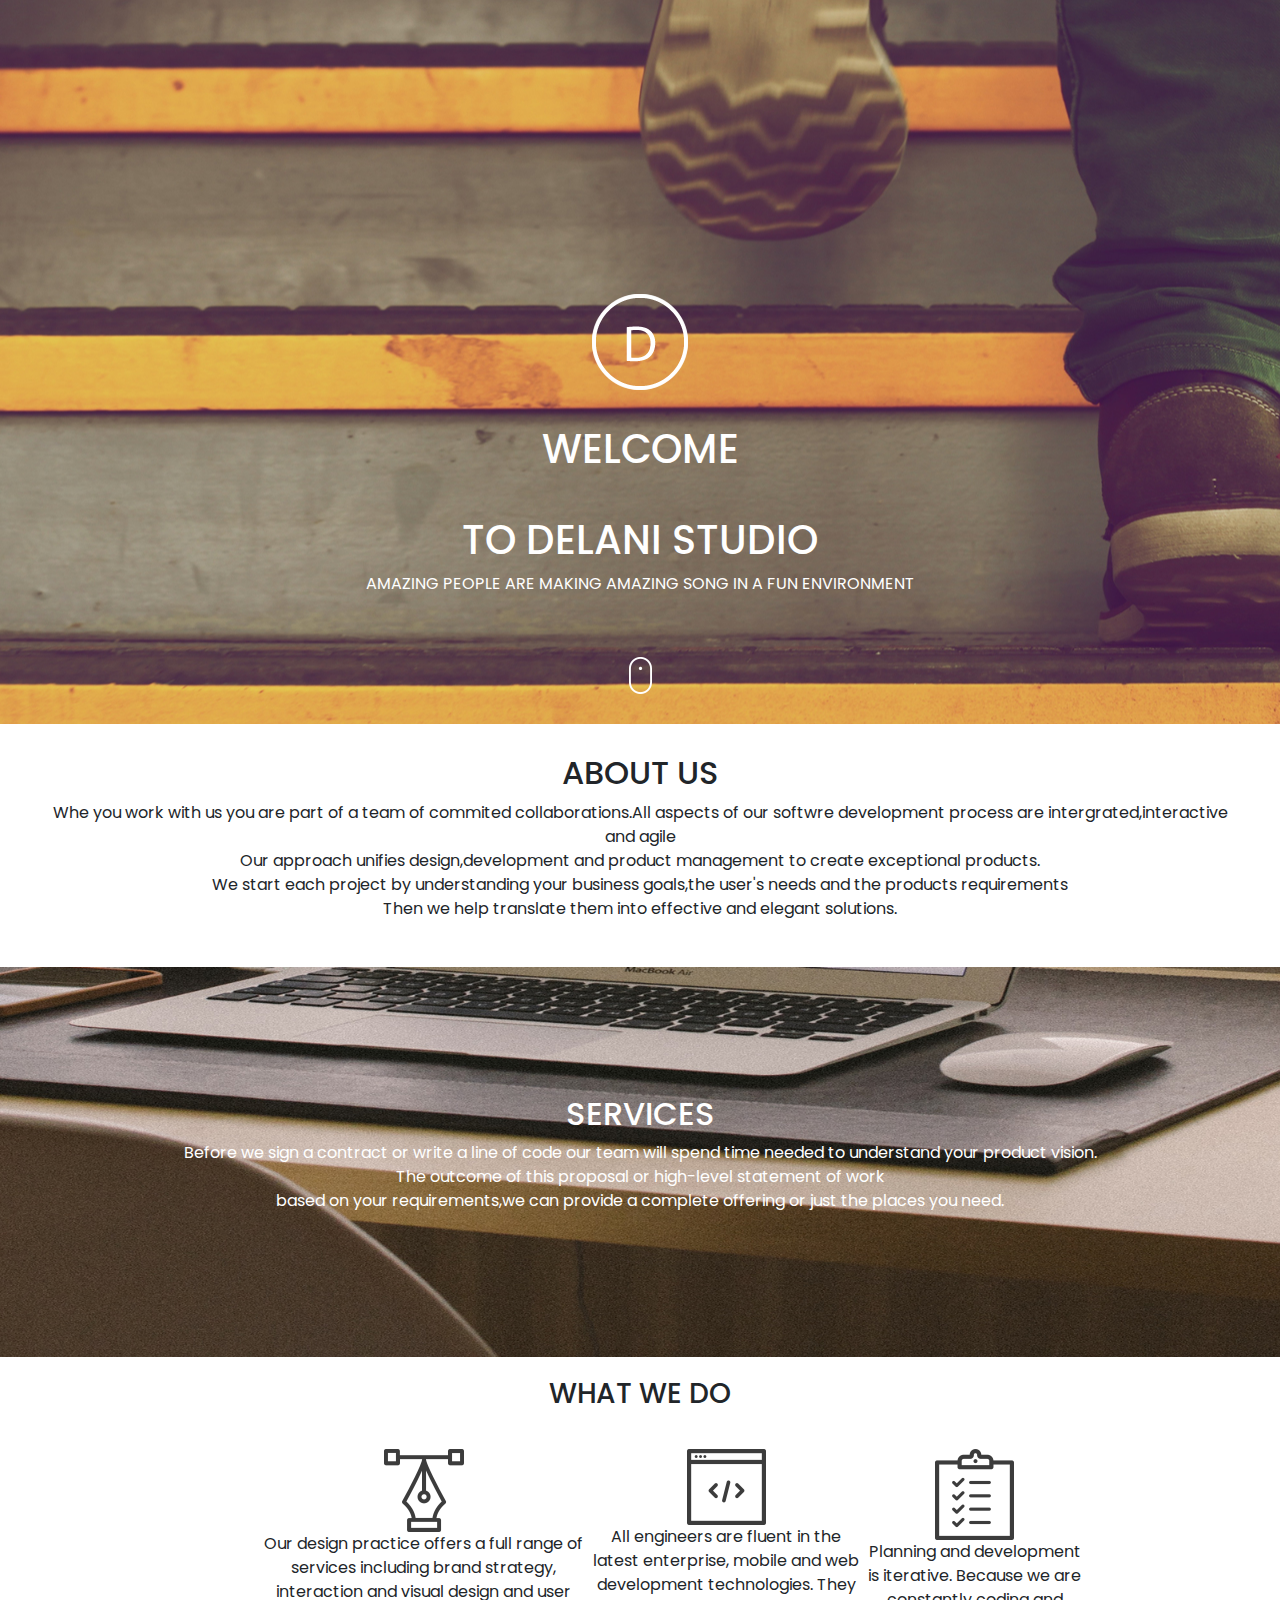
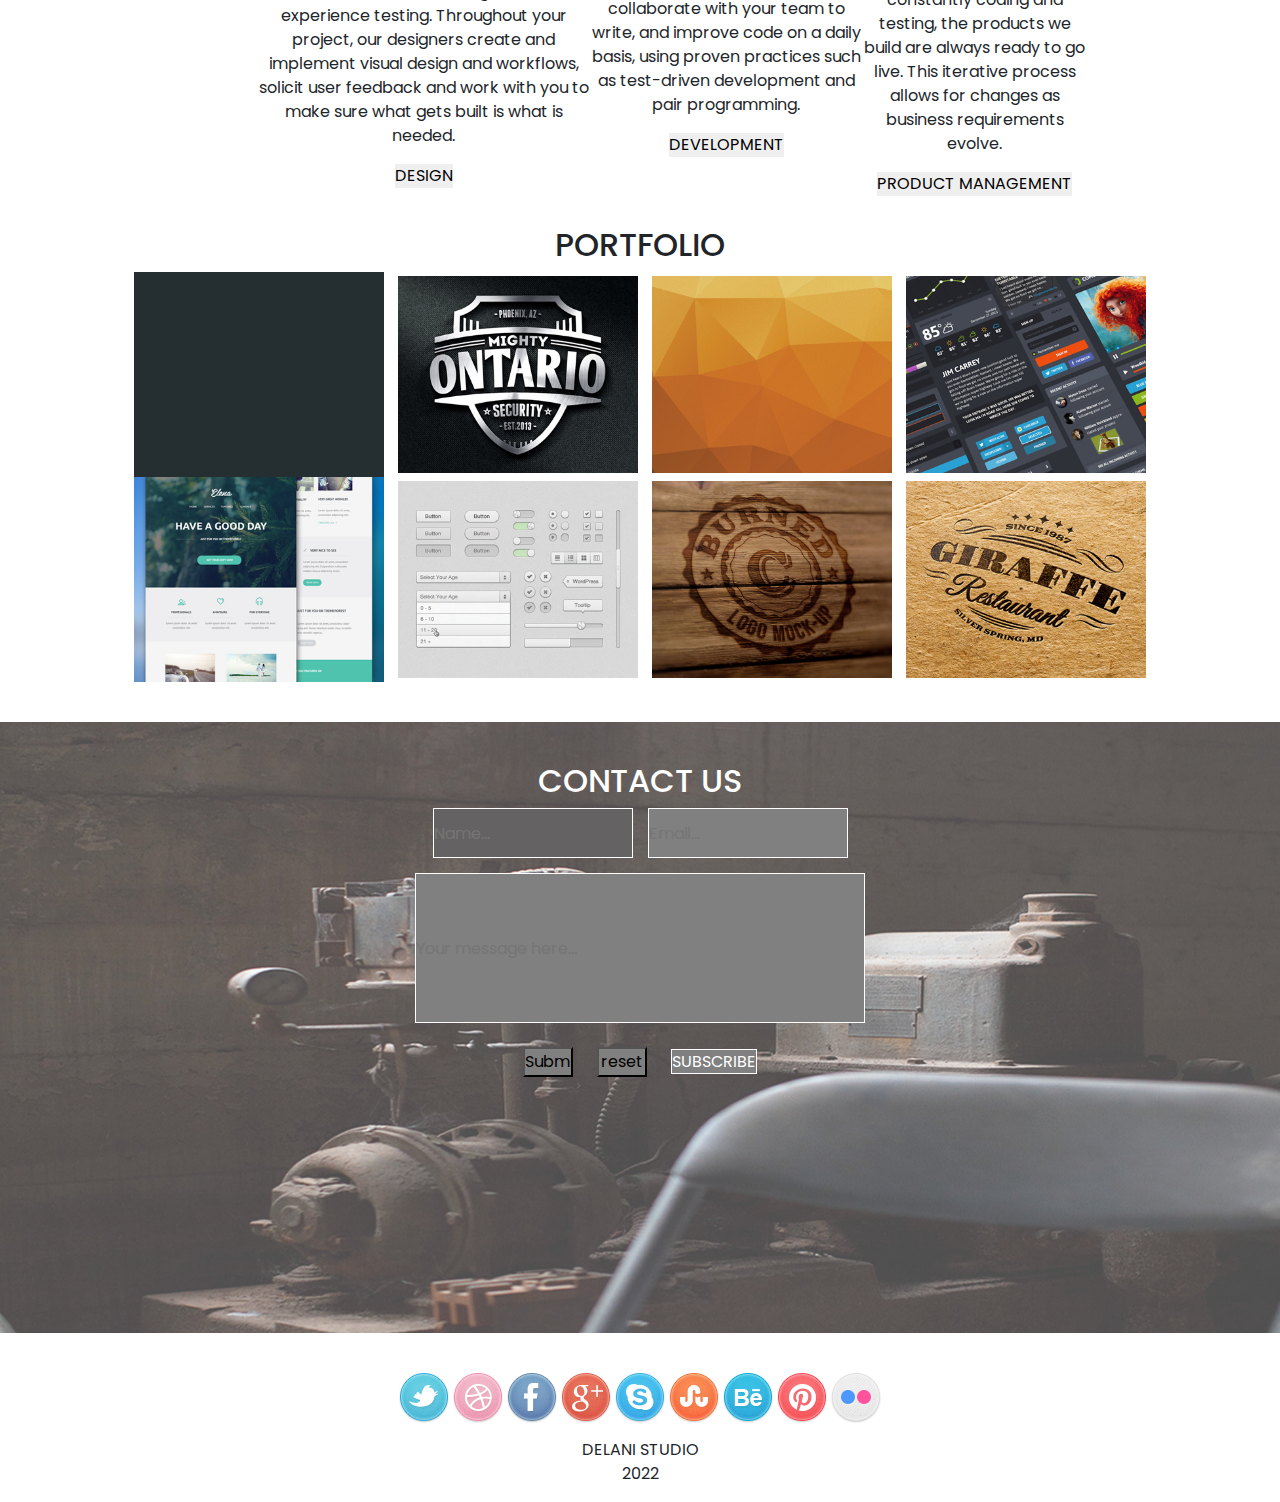
==== commit 2152d477: "restructured and modified the alert pop up submission button" ====
--- a/index.html
+++ b/index.html
@@ -96,15 +96,13 @@
        <div class="container">
             <form name="message" id="form" onsubmit="myFunction()">
                 <h2>CONTACT US</h2>
-                   <div class="first">
-                            <input type="text" id="names" name="yourname" placeholder="Name..." required> <br> <br>
-                            <input type="email" id="email" name="youremail" placeholder="Email..." required> <br> <br>
-
-                   </div>
+               <div class="first">
+                    <input type="text" id="names" name="yourname" placeholder="Name..." required> <br> <br>
+                    <input type="email" id="email" name="youremail" placeholder="Email..." required> <br> <br>
+                </div>
                 <input type="text" id="message" name="yourmessage" placeholder="Your message here..." required>  <br> <br>
                 <input type="submit" id="sub1" value="Submit">
                 <input type="reset" id="sub1a" value="reset">
-
                 <a href="assets/mailchimp.html" id="sub2">SUBSCRIBE</a>
               
             </form>
--- a/css/style.css
+++ b/css/style.css
@@ -90,29 +90,31 @@
     background-position: center;
     background-repeat: no-repeat;
     position: relative;
-    padding-bottom: 10%;
+    padding-bottom: 20%;
+
     color: white;
     margin-top: 40px;
     margin-bottom: 40px;
     
 }
 .first{
-    display: inline-flex;
-    
-}
-#names{
+    display: flex;
+    justify-content: center;
+    
+}
+#names{  
   border:1px solid white ;
   background-color: rgb(100, 98, 98);
   color: white;
   height: 50px;
-  width: 350px;
+  width: 200px;
 }
 #email{
   border:1px solid white ;
   background-color: gray;
   color: white;
   height: 50px;
-  width: 350px;
+  width: 200px;
   margin-left: 15px;
 } 
 #message{
